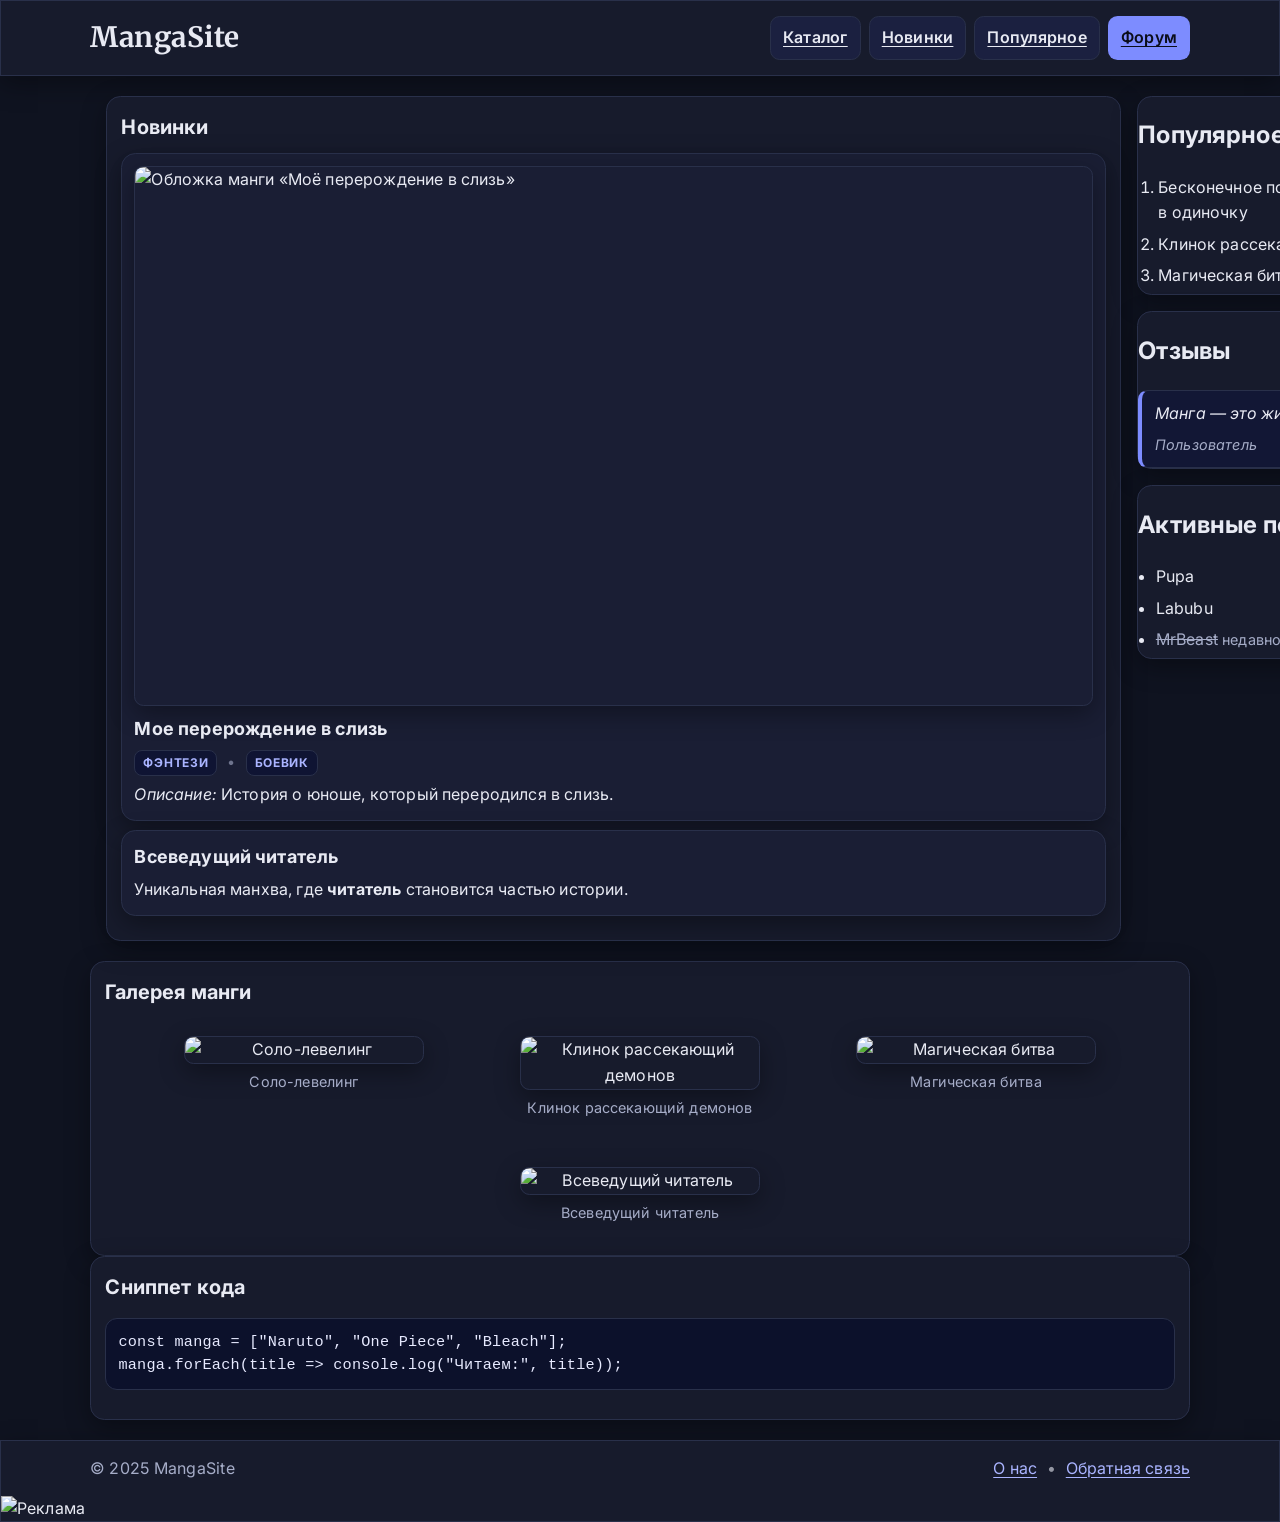
==== index.html @ 132fa5a0 "Add files via upload" ====
<!DOCTYPE html>
<html lang="ru">
<head>
  <meta charset="UTF-8">
  <meta name="viewport" content="width=device-width, initial-scale=1">
  <title>MangaSite — Чтение манги онлайн</title>
  <link rel="preconnect" href="https://fonts.googleapis.com">
  <link rel="preconnect" href="https://fonts.gstatic.com" crossorigin>
  <link href="https://fonts.googleapis.com/css2?family=Inter:wght@400;600;700&family=Merriweather:wght@700&display=swap" rel="stylesheet">
  <link rel="stylesheet" href="styles.css">
</head>
<body class="page">
  <header class="header">
    <div class="wrap header__row">
      <h1 class="logo">MangaSite</h1>
      <nav class="nav" aria-label="Главное меню">
        <ul class="nav__list">
          <li class="nav__item"><a class="nav__link" href="#">Каталог</a></li>
          <li class="nav__item"><a class="nav__link" href="#">Новинки</a></li>
          <li class="nav__item"><a class="nav__link" href="#">Популярное</a></li>
          <li class="nav__item"><a class="nav__link nav__link--active" href="forum.html">Форум</a></li>
        </ul>
      </nav>
    </div>
  </header>

  <main class="wrap grid">
    <section class="section">
      <h2 class="section__title">Новинки</h2>

      <article class="card card--with-media">
        <figure class="card__media">
          <img class="card__img" src="pics/slime.jpeg" alt="Обложка манги «Моё перерождение в слизь»" width="960" height="540" loading="lazy">
        </figure>
        <h3 class="card__title">Мое перерождение в слизь</h3>
        <p class="card__meta"><span class="chip">Фэнтези</span> <span class="dot">•</span> <span class="chip">Боевик</span></p>
        <p class="card__text"><em>Описание:</em> История о юноше, который переродился в слизь.</p>
      </article>

      <article class="card">
        <h3 class="card__title">Всеведущий читатель</h3>
        <p class="card__text">Уникальная манхва, где <strong>читатель</strong> становится частью истории.</p>
      </article>
    </section>

    <aside class="aside">
      <section class="box">
        <h2 class="box__title">Популярное</h2>
        <ol class="list list--ol">
          <li class="list__item">Бесконечное поднятие уровня в одиночку</li>
          <li class="list__item">Клинок рассекающий демонов</li>
          <li class="list__item">Магическая битва</li>
        </ol>
      </section>

      <section class="box">
        <h2 class="box__title">Отзывы</h2>
        <blockquote class="quote">
          <p class="quote__text">Манга — это жизнь.</p>
          <cite class="quote__cite">Пользователь</cite>
        </blockquote>
      </section>

      <section class="box">
        <h2 class="box__title">Активные пользователи</h2>
        <ul class="list">
          <li class="list__item">Pupa</li>
          <li class="list__item">Labubu</li>
          <li class="list__item"><s>MrBeast</s> <span class="muted">недавно был онлайн</span></li>
        </ul>
      </section>
    </aside>
  </main>

  <section class="wrap section">
    <h2 class="section__title">Галерея манги</h2>
    <div class="gallery">
      <figure class="gallery__item">
        <img src="pics/solo.jpg" alt="Соло-левелинг" class="gallery__img" loading="lazy">
        <figcaption class="gallery__caption">Соло-левелинг</figcaption>
      </figure>
      <figure class="gallery__item">
        <img src="pics/demonslayer.jpg" alt="Клинок рассекающий демонов" class="gallery__img" loading="lazy">
        <figcaption class="gallery__caption">Клинок рассекающий демонов</figcaption>
      </figure>
      <figure class="gallery__item">
        <img src="pics/jujutsu.jpg" alt="Магическая битва" class="gallery__img" loading="lazy">
        <figcaption class="gallery__caption">Магическая битва</figcaption>
      </figure>
      <figure class="gallery__item">
        <img src="pics/reader.jpg" alt="Всеведущий читатель" class="gallery__img" loading="lazy">
        <figcaption class="gallery__caption">Всеведущий читатель</figcaption>
      </figure>
    </div>
  </section>

  <section class="wrap section">
    <h2 class="section__title">Сниппет кода</h2>
    <pre class="code"><code>const manga = ["Naruto", "One Piece", "Bleach"];
manga.forEach(title =&gt; console.log("Читаем:", title));</code></pre>
  </section>

  <footer class="footer">
    <div class="wrap footer__row">
      <p class="footer__copy">© 2025 MangaSite</p>
      <p class="footer__links"><a class="link" href="#">О нас</a> <span class="dot">•</span> <a class="link" href="#">Обратная связь</a></p>
    </div>
    <div class="footer__banner">
      <img src="pics/ad-banner.jpg" alt="Реклама" class="footer__banner-img">
    </div>
  </footer>
</body>
</html>
---- styles.css ----
:root{
  --bg:#0f1320;
  --surface:#171b2c;
  --surface-2:#1a1e34;
  --text:#e8eaf3;
  --muted:#a6adc8;
  --accent:#7d8cff;
  --line:#29304a;
  --shadow:0 8px 24px rgba(0,0,0,.35);
}

*{box-sizing:border-box}
html{font-size:16px}
body.page{
  margin:0;background:var(--bg);color:var(--text);
  font-family:Inter,system-ui,Segoe UI,Roboto,Arial,sans-serif;
  line-height:1.6;letter-spacing:.01em
}
.wrap{width:min(1100px,92vw);margin-inline:auto;padding-inline:1rem}

.header,.footer,.section,.box,.card,.topic{
  background:var(--surface);
  border:1px solid var(--line);
  border-radius:.9rem;
  box-shadow:var(--shadow)
}
.header,.footer{border-radius:0}

.header__row,.footer__row{
  display:flex;justify-content:space-between;align-items:center;padding:.9rem 0
}
.footer{margin-top:1.25rem;border-top:1px solid var(--line)}
.footer__copy{margin:0;color:var(--muted);letter-spacing:.015em}
.footer__links{margin:0}
.link{color:#aab4ff;text-decoration:underline;text-underline-offset:.18em}

.logo{
  margin:0;font-family:Merriweather,Georgia,serif;
  font-size:1.75rem;font-weight:700;letter-spacing:.02em
}
.section{padding:.9rem}
.section__title{margin:0 0 .6rem;font-size:1.25rem;font-weight:700}

.nav__list{display:flex;gap:.5rem;list-style:none;margin:0;padding:0}
.nav__link{
  display:inline-block;padding:.5rem .75rem;background:#1b2040;
  border:1px solid var(--line);border-radius:.6rem;color:var(--text);
  text-decoration:underline;text-underline-offset:.18em;text-decoration-thickness:.08em;
  font-weight:600;letter-spacing:.015em
}
.nav__link:hover,.nav__link:focus{outline:none;transform:translateY(-1px)}
.nav__link--active{background:var(--accent);color:#0a0d1a;border-color:transparent}

.grid{display:grid;grid-template-columns:1fr 320px;gap:1rem;padding-block:1.25rem}
.aside{display:flex;flex-direction:column;gap:1rem}

.card{background:var(--surface-2);margin:.6rem 0;padding:.75rem}
.card__title,.topic__title{margin:0 0 .35rem;font-size:1.125rem;font-weight:700}
.card__meta,.topic__meta{margin:0 0 .4rem;color:var(--muted);font-size:.9rem;letter-spacing:.02em}
.card__text{margin:0}

.list{margin:0;padding-left:1.1rem}
.list--ol{padding-left:1.25rem}
.list__item{margin:.35rem 0}

.quote{
  margin:0;padding:.6rem .8rem;background:#121735;
  border:1px solid var(--line);border-left:.3rem solid var(--accent);border-radius:.6rem
}
.quote__text{margin:0 0 .35rem;font-style:italic}
.quote__cite{color:var(--muted);font-size:.9rem}

.topics{margin:0;padding-left:1.25rem;display:grid;gap:.75rem}
.topic{list-style:decimal;padding:.75rem;background:var(--surface-2)}

.chip,.tag{
  display:inline-block;padding:.15rem .5rem;border:1px solid var(--line);border-radius:.5rem;
  background:#0f1433;color:#aab4ff;font-size:.75rem;letter-spacing:.06em;text-transform:uppercase;font-weight:700
}
.tag{margin-right:.35rem;background:#0f1538}
.tag--q{background:#111a3f}
.tag--rec{background:#121c44}
.kbd{font-family:ui-monospace,Menlo,Consolas,monospace;background:#0e1233;border:1px solid var(--line);border-radius:.35rem;padding:.05rem .35rem;letter-spacing:.03em}
.dot{opacity:.6;margin-inline:.35rem}
.muted{color:var(--muted);font-size:.9rem}
.u{text-decoration:underline;text-underline-offset:.18em}
s,del{color:var(--muted)}
em{letter-spacing:.01em}
strong{font-weight:700}
h1,h2,h3{text-wrap:balance}
p,li{text-wrap:pretty}

.code{
  background:#0c112b;color:#e7eaff;border:1px solid var(--line);border-radius:.75rem;
  padding:.75rem;overflow:auto;font-family:ui-monospace,Menlo,Consolas,monospace;
  font-size:.95rem;line-height:1.5;letter-spacing:.015em;text-align:left
}

.card--with-media .card__media{margin:0 0 .6rem}
.card__img{
  display:block;width:100%;border-radius:.6rem;border:1px solid var(--line);box-shadow:var(--shadow)
}
.card__img--half-top{aspect-ratio:16/9;height:auto;object-fit:cover;object-position:50% 0%}
.card__caption{margin:.35rem 0 0;color:var(--muted);font-size:.85rem;text-align:center}

.gallery{
  display:flex;
  flex-wrap:wrap;
  gap:1rem;
  justify-content:center;
  margin-top:.75rem
}
.gallery__item{
  flex:1 1 200px;
  max-width:240px;
  text-align:center
}
.gallery__img{
  display:block;
  width:100%;
  height:auto;
  border-radius:.6rem;
  border:1px solid var(--line);
  box-shadow:var(--shadow)
}
.gallery__caption{
  margin-top:.4rem;
  font-size:.9rem;
  color:var(--muted)
}

/* Таблица */
.responsive-table {
  display: grid;
  grid-template-columns: repeat(4, 1fr);
  gap: 1rem;
  width: 100%;
  border-collapse: collapse;
  background: var(--surface);
  border-radius: .9rem;
  box-shadow: var(--shadow);
  overflow: hidden;
}

.responsive-table thead {
  background-color: var(--accent);
  color: var(--text);
  font-weight: bold;
}

.responsive-table th, .responsive-table td {
  padding: .75rem;
  text-align: left;
  border-bottom: 1px solid var(--line);
}

.responsive-table tbody tr:nth-child(even) {
  background-color: var(--surface-2);
}

.responsive-table tbody tr:nth-child(odd) {
  background-color: var(--surface);
}

@media (max-width: 600px) {
  .responsive-table {
    grid-template-columns: 1fr;
  }
  .responsive-table th, .responsive-table td {
    padding: .5rem;
  }
}

@media (min-width: 600px) and (max-width: 1920px) {
  .responsive-table {
    grid-template-columns: repeat(4, 1fr);
  }
}
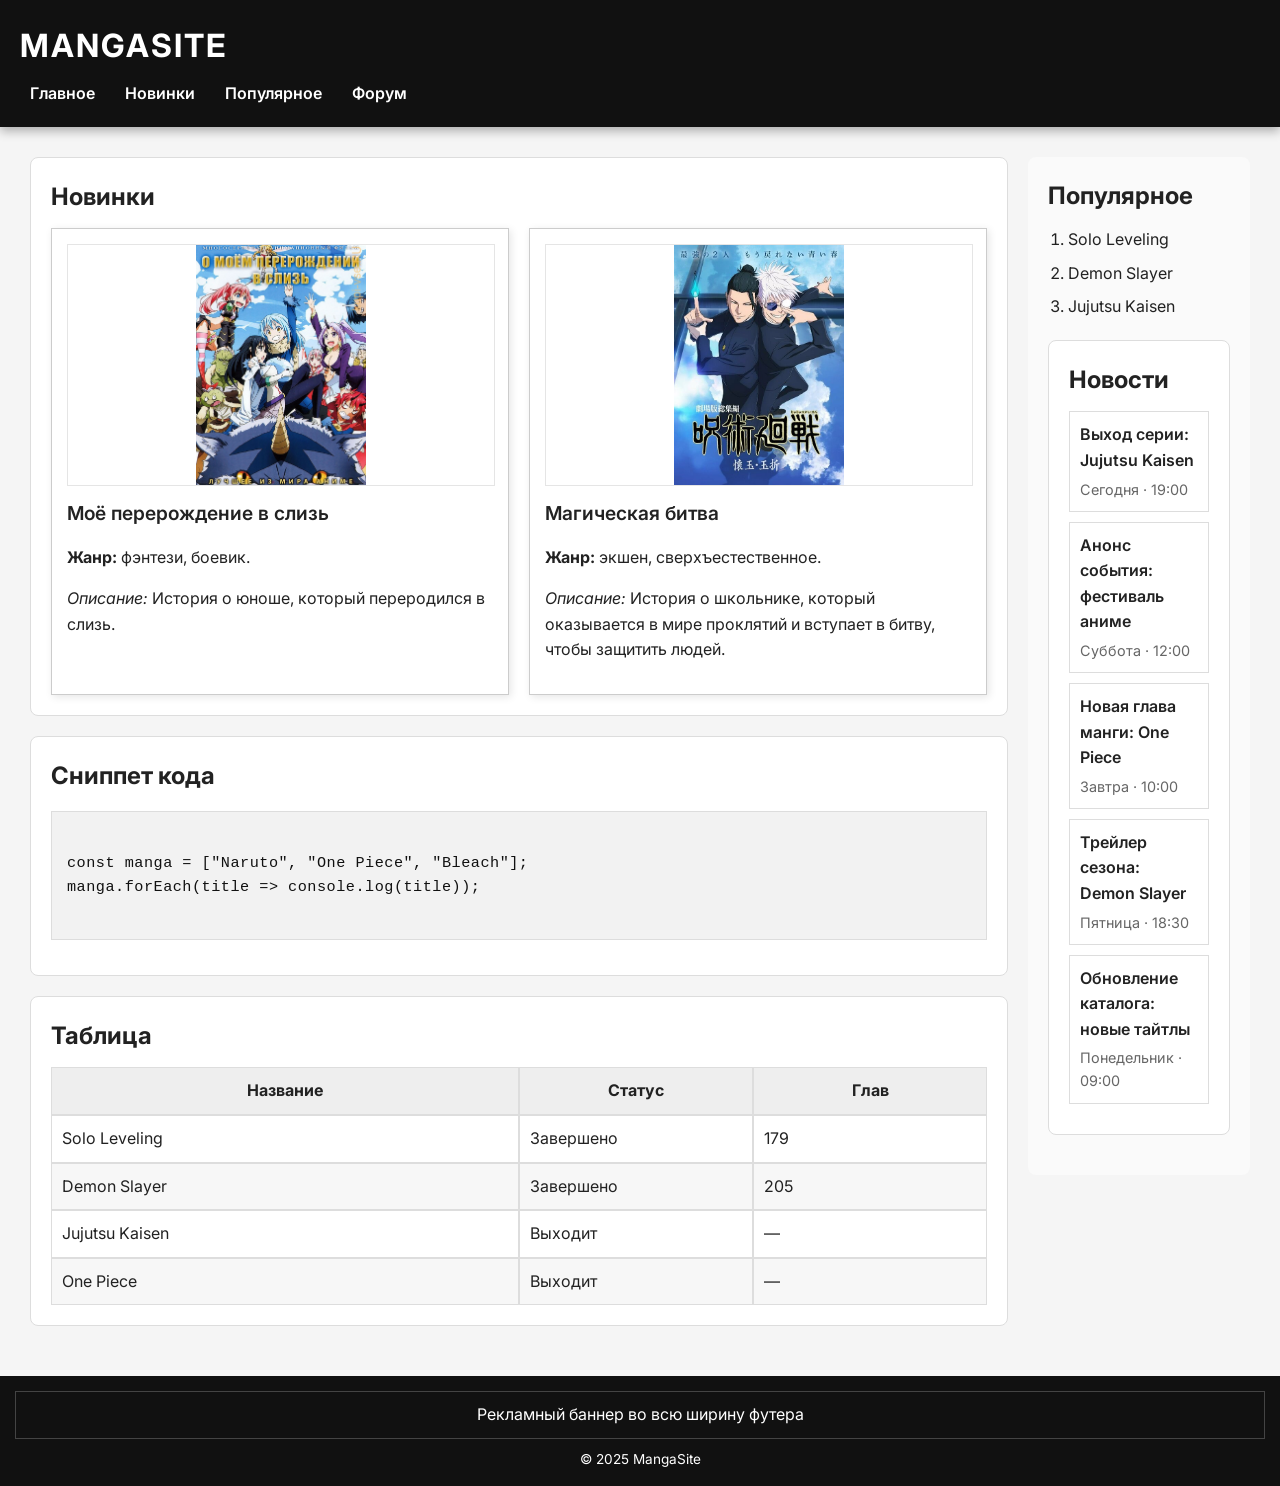
==== commit 6ebeecd8: "Add files via upload" ====
--- a/index.html
+++ b/index.html
@@ -4,110 +4,140 @@
   <meta charset="UTF-8">
   <meta name="viewport" content="width=device-width, initial-scale=1">
   <title>MangaSite — Чтение манги онлайн</title>
-  <link rel="preconnect" href="https://fonts.googleapis.com">
-  <link rel="preconnect" href="https://fonts.gstatic.com" crossorigin>
-  <link href="https://fonts.googleapis.com/css2?family=Inter:wght@400;600;700&family=Merriweather:wght@700&display=swap" rel="stylesheet">
   <link rel="stylesheet" href="styles.css">
 </head>
-<body class="page">
-  <header class="header">
-    <div class="wrap header__row">
-      <h1 class="logo">MangaSite</h1>
-      <nav class="nav" aria-label="Главное меню">
-        <ul class="nav__list">
-          <li class="nav__item"><a class="nav__link" href="#">Каталог</a></li>
-          <li class="nav__item"><a class="nav__link" href="#">Новинки</a></li>
-          <li class="nav__item"><a class="nav__link" href="#">Популярное</a></li>
-          <li class="nav__item"><a class="nav__link nav__link--active" href="forum.html">Форум</a></li>
-        </ul>
-      </nav>
-    </div>
-  </header>
+<body>
 
-  <main class="wrap grid">
+<header class="header">
+  <h1 class="header__title">MangaSite</h1>
+
+  <nav class="nav">
+    <ul class="nav__list">
+      <li class="nav__item"><a class="nav__link" href="index.html">Главное</a></li>
+      <li class="nav__item"><a class="nav__link" href="index.html">Новинки</a></li>
+      <li class="nav__item"><a class="nav__link" href="index.html">Популярное</a></li>
+      <li class="nav__item"><a class="nav__link" href="forum.html">Форум</a></li>
+    </ul>
+  </nav>
+</header>
+
+<main class="main">
+
+  <div class="main__content">
+
     <section class="section">
       <h2 class="section__title">Новинки</h2>
 
-      <article class="card card--with-media">
-        <figure class="card__media">
-          <img class="card__img" src="pics/slime.jpeg" alt="Обложка манги «Моё перерождение в слизь»" width="960" height="540" loading="lazy">
-        </figure>
-        <h3 class="card__title">Мое перерождение в слизь</h3>
-        <p class="card__meta"><span class="chip">Фэнтези</span> <span class="dot">•</span> <span class="chip">Боевик</span></p>
-        <p class="card__text"><em>Описание:</em> История о юноше, который переродился в слизь.</p>
-      </article>
+      <div class="cards">
+        <article class="card">
+          <div class="card__media">
+            <img src="slime.jpeg" alt="Обложка Моё перерождение в слизь" class="card__image">
+          </div>
+          <h3 class="card__title">Моё перерождение в слизь</h3>
+          <p><strong>Жанр:</strong> фэнтези, боевик.</p>
+          <p><em>Описание:</em> История о юноше, который переродился в слизь.</p>
+        </article>
 
-      <article class="card">
-        <h3 class="card__title">Всеведущий читатель</h3>
-        <p class="card__text">Уникальная манхва, где <strong>читатель</strong> становится частью истории.</p>
-      </article>
+        <article class="card">
+          <div class="card__media">
+            <img src="jjk.jpg" alt="Обложка Магическая битва" class="card__image">
+          </div>
+          <h3 class="card__title">Магическая битва</h3>
+          <p><strong>Жанр:</strong> экшен, сверхъестественное.</p>
+          <p><em>Описание:</em> История о школьнике, который оказывается в мире проклятий и вступает в битву, чтобы защитить людей.</p>
+        </article>
+      </div>
     </section>
 
-    <aside class="aside">
-      <section class="box">
-        <h2 class="box__title">Популярное</h2>
-        <ol class="list list--ol">
-          <li class="list__item">Бесконечное поднятие уровня в одиночку</li>
-          <li class="list__item">Клинок рассекающий демонов</li>
-          <li class="list__item">Магическая битва</li>
-        </ol>
-      </section>
+    <section class="section">
+      <h2 class="section__title">Сниппет кода</h2>
+      <pre class="code"><code>
+const manga = ["Naruto", "One Piece", "Bleach"];
+manga.forEach(title => console.log(title));
+      </code></pre>
+    </section>
 
-      <section class="box">
-        <h2 class="box__title">Отзывы</h2>
-        <blockquote class="quote">
-          <p class="quote__text">Манга — это жизнь.</p>
-          <cite class="quote__cite">Пользователь</cite>
-        </blockquote>
-      </section>
+    <section class="section">
+      <h2 class="section__title">Таблица</h2>
 
-      <section class="box">
-        <h2 class="box__title">Активные пользователи</h2>
-        <ul class="list">
-          <li class="list__item">Pupa</li>
-          <li class="list__item">Labubu</li>
-          <li class="list__item"><s>MrBeast</s> <span class="muted">недавно был онлайн</span></li>
-        </ul>
-      </section>
-    </aside>
-  </main>
+      <table class="table">
+        <thead>
+          <tr>
+            <th scope="col">Название</th>
+            <th scope="col">Статус</th>
+            <th scope="col">Глав</th>
+          </tr>
+        </thead>
+        <tbody>
+          <tr>
+            <td>Solo Leveling</td>
+            <td>Завершено</td>
+            <td>179</td>
+          </tr>
+          <tr>
+            <td>Demon Slayer</td>
+            <td>Завершено</td>
+            <td>205</td>
+          </tr>
+          <tr>
+            <td>Jujutsu Kaisen</td>
+            <td>Выходит</td>
+            <td>—</td>
+          </tr>
+          <tr>
+            <td>One Piece</td>
+            <td>Выходит</td>
+            <td>—</td>
+          </tr>
+        </tbody>
+      </table>
+    </section>
 
-  <section class="wrap section">
-    <h2 class="section__title">Галерея манги</h2>
-    <div class="gallery">
-      <figure class="gallery__item">
-        <img src="pics/solo.jpg" alt="Соло-левелинг" class="gallery__img" loading="lazy">
-        <figcaption class="gallery__caption">Соло-левелинг</figcaption>
-      </figure>
-      <figure class="gallery__item">
-        <img src="pics/demonslayer.jpg" alt="Клинок рассекающий демонов" class="gallery__img" loading="lazy">
-        <figcaption class="gallery__caption">Клинок рассекающий демонов</figcaption>
-      </figure>
-      <figure class="gallery__item">
-        <img src="pics/jujutsu.jpg" alt="Магическая битва" class="gallery__img" loading="lazy">
-        <figcaption class="gallery__caption">Магическая битва</figcaption>
-      </figure>
-      <figure class="gallery__item">
-        <img src="pics/reader.jpg" alt="Всеведущий читатель" class="gallery__img" loading="lazy">
-        <figcaption class="gallery__caption">Всеведущий читатель</figcaption>
-      </figure>
-    </div>
-  </section>
+  </div>
 
-  <section class="wrap section">
-    <h2 class="section__title">Сниппет кода</h2>
-    <pre class="code"><code>const manga = ["Naruto", "One Piece", "Bleach"];
-manga.forEach(title =&gt; console.log("Читаем:", title));</code></pre>
-  </section>
+  <aside class="aside">
+    <h2 class="section__title">Популярное</h2>
 
-  <footer class="footer">
-    <div class="wrap footer__row">
-      <p class="footer__copy">© 2025 MangaSite</p>
-      <p class="footer__links"><a class="link" href="#">О нас</a> <span class="dot">•</span> <a class="link" href="#">Обратная связь</a></p>
-    </div>
-    <div class="footer__banner">
-      <img src="pics/ad-banner.jpg" alt="Реклама" class="footer__banner-img">
-    </div>
-  </footer>
+    <ol class="list">
+      <li>Solo Leveling</li>
+      <li>Demon Slayer</li>
+      <li>Jujutsu Kaisen</li>
+    </ol>
+
+    <section class="section section--news">
+      <h2 class="section__title">Новости</h2>
+
+      <ul class="news">
+        <li class="news__item">
+          <p class="news__title">Выход серии: Jujutsu Kaisen</p>
+          <p class="news__meta">Сегодня · 19:00</p>
+        </li>
+        <li class="news__item">
+          <p class="news__title">Анонс события: фестиваль аниме</p>
+          <p class="news__meta">Суббота · 12:00</p>
+        </li>
+        <li class="news__item">
+          <p class="news__title">Новая глава манги: One Piece</p>
+          <p class="news__meta">Завтра · 10:00</p>
+        </li>
+        <li class="news__item">
+          <p class="news__title">Трейлер сезона: Demon Slayer</p>
+          <p class="news__meta">Пятница · 18:30</p>
+        </li>
+        <li class="news__item">
+          <p class="news__title">Обновление каталога: новые тайтлы</p>
+          <p class="news__meta">Понедельник · 09:00</p>
+        </li>
+      </ul>
+    </section>
+  </aside>
+
+</main>
+
+<footer class="footer">
+  <div class="footer__banner">Рекламный баннер во всю ширину футера</div>
+  <p class="footer__text">© 2025 MangaSite</p>
+</footer>
+
 </body>
 </html>
--- a/styles.css
+++ b/styles.css
@@ -1,178 +1,268 @@
-:root{
-  --bg:#0f1320;
-  --surface:#171b2c;
-  --surface-2:#1a1e34;
-  --text:#e8eaf3;
-  --muted:#a6adc8;
-  --accent:#7d8cff;
-  --line:#29304a;
-  --shadow:0 8px 24px rgba(0,0,0,.35);
-}
-
-*{box-sizing:border-box}
-html{font-size:16px}
-body.page{
-  margin:0;background:var(--bg);color:var(--text);
-  font-family:Inter,system-ui,Segoe UI,Roboto,Arial,sans-serif;
-  line-height:1.6;letter-spacing:.01em
-}
-.wrap{width:min(1100px,92vw);margin-inline:auto;padding-inline:1rem}
-
-.header,.footer,.section,.box,.card,.topic{
-  background:var(--surface);
-  border:1px solid var(--line);
-  border-radius:.9rem;
-  box-shadow:var(--shadow)
-}
-.header,.footer{border-radius:0}
-
-.header__row,.footer__row{
-  display:flex;justify-content:space-between;align-items:center;padding:.9rem 0
-}
-.footer{margin-top:1.25rem;border-top:1px solid var(--line)}
-.footer__copy{margin:0;color:var(--muted);letter-spacing:.015em}
-.footer__links{margin:0}
-.link{color:#aab4ff;text-decoration:underline;text-underline-offset:.18em}
-
-.logo{
-  margin:0;font-family:Merriweather,Georgia,serif;
-  font-size:1.75rem;font-weight:700;letter-spacing:.02em
-}
-.section{padding:.9rem}
-.section__title{margin:0 0 .6rem;font-size:1.25rem;font-weight:700}
-
-.nav__list{display:flex;gap:.5rem;list-style:none;margin:0;padding:0}
-.nav__link{
-  display:inline-block;padding:.5rem .75rem;background:#1b2040;
-  border:1px solid var(--line);border-radius:.6rem;color:var(--text);
-  text-decoration:underline;text-underline-offset:.18em;text-decoration-thickness:.08em;
-  font-weight:600;letter-spacing:.015em
-}
-.nav__link:hover,.nav__link:focus{outline:none;transform:translateY(-1px)}
-.nav__link--active{background:var(--accent);color:#0a0d1a;border-color:transparent}
-
-.grid{display:grid;grid-template-columns:1fr 320px;gap:1rem;padding-block:1.25rem}
-.aside{display:flex;flex-direction:column;gap:1rem}
-
-.card{background:var(--surface-2);margin:.6rem 0;padding:.75rem}
-.card__title,.topic__title{margin:0 0 .35rem;font-size:1.125rem;font-weight:700}
-.card__meta,.topic__meta{margin:0 0 .4rem;color:var(--muted);font-size:.9rem;letter-spacing:.02em}
-.card__text{margin:0}
-
-.list{margin:0;padding-left:1.1rem}
-.list--ol{padding-left:1.25rem}
-.list__item{margin:.35rem 0}
-
-.quote{
-  margin:0;padding:.6rem .8rem;background:#121735;
-  border:1px solid var(--line);border-left:.3rem solid var(--accent);border-radius:.6rem
-}
-.quote__text{margin:0 0 .35rem;font-style:italic}
-.quote__cite{color:var(--muted);font-size:.9rem}
-
-.topics{margin:0;padding-left:1.25rem;display:grid;gap:.75rem}
-.topic{list-style:decimal;padding:.75rem;background:var(--surface-2)}
-
-.chip,.tag{
-  display:inline-block;padding:.15rem .5rem;border:1px solid var(--line);border-radius:.5rem;
-  background:#0f1433;color:#aab4ff;font-size:.75rem;letter-spacing:.06em;text-transform:uppercase;font-weight:700
-}
-.tag{margin-right:.35rem;background:#0f1538}
-.tag--q{background:#111a3f}
-.tag--rec{background:#121c44}
-.kbd{font-family:ui-monospace,Menlo,Consolas,monospace;background:#0e1233;border:1px solid var(--line);border-radius:.35rem;padding:.05rem .35rem;letter-spacing:.03em}
-.dot{opacity:.6;margin-inline:.35rem}
-.muted{color:var(--muted);font-size:.9rem}
-.u{text-decoration:underline;text-underline-offset:.18em}
-s,del{color:var(--muted)}
-em{letter-spacing:.01em}
-strong{font-weight:700}
-h1,h2,h3{text-wrap:balance}
-p,li{text-wrap:pretty}
-
-.code{
-  background:#0c112b;color:#e7eaff;border:1px solid var(--line);border-radius:.75rem;
-  padding:.75rem;overflow:auto;font-family:ui-monospace,Menlo,Consolas,monospace;
-  font-size:.95rem;line-height:1.5;letter-spacing:.015em;text-align:left
-}
-
-.card--with-media .card__media{margin:0 0 .6rem}
-.card__img{
-  display:block;width:100%;border-radius:.6rem;border:1px solid var(--line);box-shadow:var(--shadow)
-}
-.card__img--half-top{aspect-ratio:16/9;height:auto;object-fit:cover;object-position:50% 0%}
-.card__caption{margin:.35rem 0 0;color:var(--muted);font-size:.85rem;text-align:center}
-
-.gallery{
-  display:flex;
-  flex-wrap:wrap;
-  gap:1rem;
-  justify-content:center;
-  margin-top:.75rem
-}
-.gallery__item{
-  flex:1 1 200px;
-  max-width:240px;
-  text-align:center
-}
-.gallery__img{
-  display:block;
-  width:100%;
-  height:auto;
-  border-radius:.6rem;
-  border:1px solid var(--line);
-  box-shadow:var(--shadow)
-}
-.gallery__caption{
-  margin-top:.4rem;
-  font-size:.9rem;
-  color:var(--muted)
-}
-
-/* Таблица */
-.responsive-table {
-  display: grid;
-  grid-template-columns: repeat(4, 1fr);
-  gap: 1rem;
+@import url('https://fonts.googleapis.com/css2?family=Inter:wght@300;400;600;700&display=swap');
+
+body {
+  font-family: 'Inter', sans-serif;
+  margin: 0;
+  background-color: #f5f5f5;
+  color: #222;
+  line-height: 1.6;
+}
+
+.header {
+  background-color: #111;
+  color: white;
+  padding: 20px;
+  box-shadow: 0 4px 10px rgba(0,0,0,0.3);
+  position: sticky;
+  top: 0;
+  z-index: 10;
+}
+
+.header__title {
+  text-transform: uppercase;
+  letter-spacing: 2px;
+  font-weight: 700;
+  margin: 0 0 10px;
+}
+
+.nav__list {
+  list-style: none;
+  padding: 0;
+  margin: 0;
+  display: flex;
+  gap: 10px;
+  flex-wrap: wrap;
+}
+
+.nav__item {
+  margin: 0;
+}
+
+.nav__link {
+  color: white;
+  font-weight: 600;
+  padding: 6px 10px;
+  border: none;
+  text-decoration: none;
+}
+
+.nav__link:hover {
+  text-decoration: underline;
+}
+
+.main {
+  padding: 30px;
+  display: flex;
+  gap: 20px;
+  align-items: flex-start;
+}
+
+.main__content {
+  flex: 1 1 auto;
+  min-width: 0;
+}
+
+.section {
+  background: white;
+  padding: 20px;
+  border: 1px solid #ddd;
+  border-radius: 8px;
+  margin-bottom: 20px;
+}
+
+.section__title {
+  margin: 0 0 12px;
+  font-weight: 700;
+}
+
+.cards {
+  display: flex;
+  gap: 20px;
+  flex-wrap: wrap;
+}
+
+.card {
+  flex: 1 1 280px;
+  margin: 0;
+  padding: 15px;
+  border: 1px solid #ccc;
+  box-shadow: 2px 2px 8px rgba(0,0,0,0.1);
+}
+
+.card__media {
+  width: 100%;
+  aspect-ratio: 16 / 9;
+  background: #fff;
+  border: 1px solid #e5e5e5;
+}
+
+.card__image {
+  width: 100%;
+  height: 100%;
+  display: block;
+  object-fit: contain;
+  object-position: center;
+}
+
+.card__title {
+  font-size: 1.2rem;
+  font-weight: 600;
+  margin: 12px 0 10px;
+}
+
+.aside {
+  width: 320px;
+  background-color: #fafafa;
+  padding: 20px;
+  border-left: none;
+  border-radius: 8px;
+}
+
+.list {
+  margin: 0 0 16px;
+  padding-left: 20px;
+}
+
+.list li {
+  margin-bottom: 8px;
+}
+
+.section--news {
+  margin-top: 20px;
+}
+
+.news {
+  list-style: none;
+  padding: 0;
+  margin: 0;
+}
+
+.news__item {
+  border: 1px solid #ddd;
+  padding: 10px;
+  margin: 0 0 10px;
+}
+
+.news__title {
+  margin: 0 0 4px;
+  font-weight: 600;
+}
+
+.news__meta {
+  margin: 0;
+  font-size: 0.9rem;
+  color: #666;
+}
+
+.code {
+  background: #f2f2f2;
+  color: #111;
+  padding: 15px;
+  font-size: 0.95rem;
+  letter-spacing: 0.5px;
+  border: 1px solid #ddd;
+  overflow: auto;
+}
+
+.table {
   width: 100%;
   border-collapse: collapse;
-  background: var(--surface);
-  border-radius: .9rem;
-  box-shadow: var(--shadow);
-  overflow: hidden;
-}
-
-.responsive-table thead {
-  background-color: var(--accent);
-  color: var(--text);
-  font-weight: bold;
-}
-
-.responsive-table th, .responsive-table td {
-  padding: .75rem;
-  text-align: left;
-  border-bottom: 1px solid var(--line);
-}
-
-.responsive-table tbody tr:nth-child(even) {
-  background-color: var(--surface-2);
-}
-
-.responsive-table tbody tr:nth-child(odd) {
-  background-color: var(--surface);
+  display: grid;
+  grid-template-columns: minmax(160px, 2fr) minmax(120px, 1fr) minmax(80px, 1fr);
+}
+
+.table thead,
+.table tbody,
+.table tr {
+  display: contents;
+}
+
+.table th,
+.table td {
+  border: 1px solid #ddd;
+  padding: 10px;
+}
+
+.table th {
+  font-weight: 700;
+  background: #eee;
+}
+
+.table tbody tr:nth-child(odd) td {
+  background: #fff;
+}
+
+.table tbody tr:nth-child(even) td {
+  background: #f7f7f7;
+}
+
+.footer {
+  background: #111;
+  color: white;
+  text-align: center;
+  padding: 15px;
+}
+
+.footer__banner {
+  padding: 10px;
+  border: 1px solid #444;
+  margin: 0 0 10px;
+}
+
+.footer__text {
+  font-size: 0.85rem;
+  margin: 0;
 }
 
 @media (max-width: 600px) {
-  .responsive-table {
-    grid-template-columns: 1fr;
-  }
-  .responsive-table th, .responsive-table td {
-    padding: .5rem;
-  }
-}
-
-@media (min-width: 600px) and (max-width: 1920px) {
-  .responsive-table {
-    grid-template-columns: repeat(4, 1fr);
-  }
-}
+  .main {
+    flex-direction: column;
+    padding: 15px;
+  }
+
+  .aside {
+    display: none;
+  }
+
+  .nav__list {
+    flex-direction: column;
+    gap: 6px;
+  }
+
+  .footer__banner {
+    display: none;
+  }
+
+  .table {
+    grid-template-columns: minmax(120px, 2fr) minmax(90px, 1fr) minmax(60px, 1fr);
+  }
+
+  .card__media {
+    aspect-ratio: 4 / 3;
+  }
+}
+
+@media (min-width: 1600px) {
+  .main {
+    max-width: 1400px;
+    margin: 0 auto;
+  }
+}
+
+@media (min-width: 2400px) {
+  .main {
+    max-width: 1700px;
+    margin: 0 auto;
+  }
+}
+
+@media (min-width: 3200px) {
+  .main {
+    max-width: 2200px;
+    margin: 0 auto;
+  }
+
+  .aside {
+    width: 380px;
+  }
+}
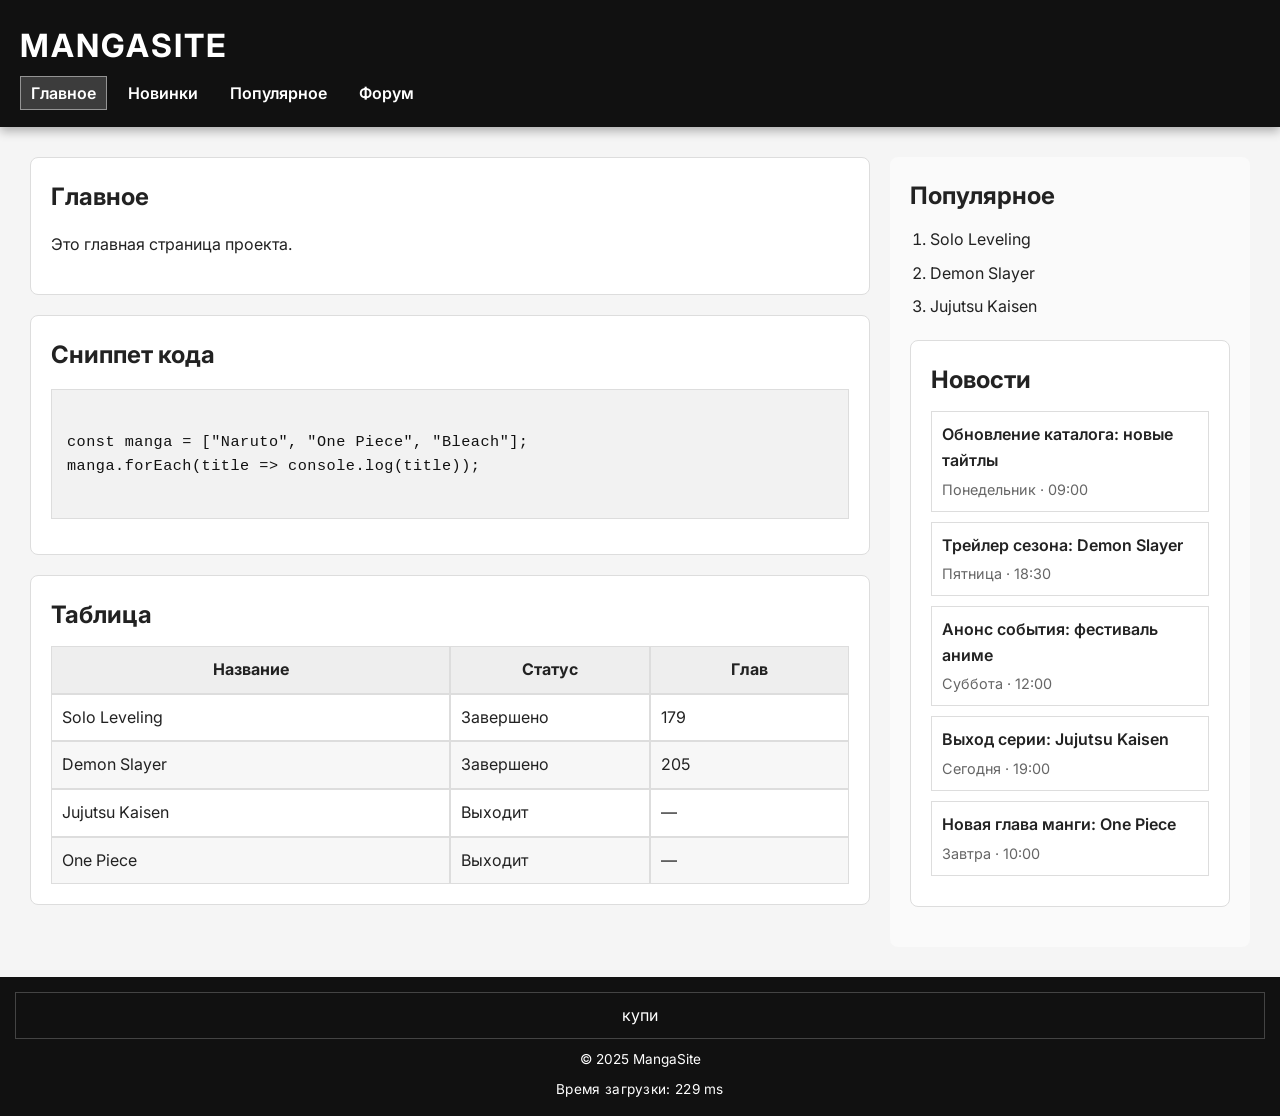
==== commit 4dcf5294: "Add files via upload" ====
--- a/index.html
+++ b/index.html
@@ -1,143 +1,125 @@
-<!DOCTYPE html>
-<html lang="ru">
-<head>
-  <meta charset="UTF-8">
-  <meta name="viewport" content="width=device-width, initial-scale=1">
-  <title>MangaSite — Чтение манги онлайн</title>
-  <link rel="stylesheet" href="styles.css">
-</head>
-<body>
-
-<header class="header">
-  <h1 class="header__title">MangaSite</h1>
-
-  <nav class="nav">
-    <ul class="nav__list">
-      <li class="nav__item"><a class="nav__link" href="index.html">Главное</a></li>
-      <li class="nav__item"><a class="nav__link" href="index.html">Новинки</a></li>
-      <li class="nav__item"><a class="nav__link" href="index.html">Популярное</a></li>
-      <li class="nav__item"><a class="nav__link" href="forum.html">Форум</a></li>
-    </ul>
-  </nav>
-</header>
-
-<main class="main">
-
-  <div class="main__content">
-
-    <section class="section">
-      <h2 class="section__title">Новинки</h2>
-
-      <div class="cards">
-        <article class="card">
-          <div class="card__media">
-            <img src="slime.jpeg" alt="Обложка Моё перерождение в слизь" class="card__image">
-          </div>
-          <h3 class="card__title">Моё перерождение в слизь</h3>
-          <p><strong>Жанр:</strong> фэнтези, боевик.</p>
-          <p><em>Описание:</em> История о юноше, который переродился в слизь.</p>
-        </article>
-
-        <article class="card">
-          <div class="card__media">
-            <img src="jjk.jpg" alt="Обложка Магическая битва" class="card__image">
-          </div>
-          <h3 class="card__title">Магическая битва</h3>
-          <p><strong>Жанр:</strong> экшен, сверхъестественное.</p>
-          <p><em>Описание:</em> История о школьнике, который оказывается в мире проклятий и вступает в битву, чтобы защитить людей.</p>
-        </article>
-      </div>
-    </section>
-
-    <section class="section">
-      <h2 class="section__title">Сниппет кода</h2>
-      <pre class="code"><code>
-const manga = ["Naruto", "One Piece", "Bleach"];
-manga.forEach(title => console.log(title));
-      </code></pre>
-    </section>
-
-    <section class="section">
-      <h2 class="section__title">Таблица</h2>
-
-      <table class="table">
-        <thead>
-          <tr>
-            <th scope="col">Название</th>
-            <th scope="col">Статус</th>
-            <th scope="col">Глав</th>
-          </tr>
-        </thead>
-        <tbody>
-          <tr>
-            <td>Solo Leveling</td>
-            <td>Завершено</td>
-            <td>179</td>
-          </tr>
-          <tr>
-            <td>Demon Slayer</td>
-            <td>Завершено</td>
-            <td>205</td>
-          </tr>
-          <tr>
-            <td>Jujutsu Kaisen</td>
-            <td>Выходит</td>
-            <td>—</td>
-          </tr>
-          <tr>
-            <td>One Piece</td>
-            <td>Выходит</td>
-            <td>—</td>
-          </tr>
-        </tbody>
-      </table>
-    </section>
-
-  </div>
-
-  <aside class="aside">
-    <h2 class="section__title">Популярное</h2>
-
-    <ol class="list">
-      <li>Solo Leveling</li>
-      <li>Demon Slayer</li>
-      <li>Jujutsu Kaisen</li>
-    </ol>
-
-    <section class="section section--news">
-      <h2 class="section__title">Новости</h2>
-
-      <ul class="news">
-        <li class="news__item">
-          <p class="news__title">Выход серии: Jujutsu Kaisen</p>
-          <p class="news__meta">Сегодня · 19:00</p>
-        </li>
-        <li class="news__item">
-          <p class="news__title">Анонс события: фестиваль аниме</p>
-          <p class="news__meta">Суббота · 12:00</p>
-        </li>
-        <li class="news__item">
-          <p class="news__title">Новая глава манги: One Piece</p>
-          <p class="news__meta">Завтра · 10:00</p>
-        </li>
-        <li class="news__item">
-          <p class="news__title">Трейлер сезона: Demon Slayer</p>
-          <p class="news__meta">Пятница · 18:30</p>
-        </li>
-        <li class="news__item">
-          <p class="news__title">Обновление каталога: новые тайтлы</p>
-          <p class="news__meta">Понедельник · 09:00</p>
-        </li>
-      </ul>
-    </section>
-  </aside>
-
-</main>
-
-<footer class="footer">
-  <div class="footer__banner">Рекламный баннер во всю ширину футера</div>
-  <p class="footer__text">© 2025 MangaSite</p>
-</footer>
-
-</body>
-</html>
+<!DOCTYPE html>
+<html lang="ru">
+<head>
+  <meta charset="UTF-8">
+  <meta name="viewport" content="width=device-width, initial-scale=1">
+  <title>MangaSite — Главное</title>
+  <link rel="stylesheet" href="styles.css">
+  <script src="app.js"></script>
+</head>
+<body>
+
+<header class="header">
+  <h1 class="header__title">MangaSite</h1>
+  <nav class="nav">
+    <ul class="nav__list">
+      <li class="nav__item"><a class="nav__link" href="index.html">Главное</a></li>
+      <li class="nav__item"><a class="nav__link" href="new.html">Новинки</a></li>
+      <li class="nav__item"><a class="nav__link" href="popular.html">Популярное</a></li>
+      <li class="nav__item"><a class="nav__link" href="forum.html">Форум</a></li>
+    </ul>
+  </nav>
+</header>
+
+<main class="main">
+
+  <div class="main__content">
+
+    <section class="section">
+      <h2 class="section__title">Главное</h2>
+      <p>Это главная страница проекта.</p>
+    </section>
+
+    <section class="section">
+      <h2 class="section__title">Сниппет кода</h2>
+      <pre class="code"><code>
+const manga = ["Naruto", "One Piece", "Bleach"];
+manga.forEach(title => console.log(title));
+      </code></pre>
+    </section>
+
+    <section class="section">
+      <h2 class="section__title">Таблица</h2>
+
+      <table class="table">
+        <thead>
+        <tr>
+          <th scope="col">Название</th>
+          <th scope="col">Статус</th>
+          <th scope="col">Глав</th>
+        </tr>
+        </thead>
+        <tbody>
+        <tr>
+          <td>Solo Leveling</td>
+          <td>Завершено</td>
+          <td>179</td>
+        </tr>
+        <tr>
+          <td>Demon Slayer</td>
+          <td>Завершено</td>
+          <td>205</td>
+        </tr>
+        <tr>
+          <td>Jujutsu Kaisen</td>
+          <td>Выходит</td>
+          <td>—</td>
+        </tr>
+        <tr>
+          <td>One Piece</td>
+          <td>Выходит</td>
+          <td>—</td>
+        </tr>
+        </tbody>
+      </table>
+    </section>
+
+  </div>
+
+  <aside class="aside">
+    <h2 class="section__title">Популярное</h2>
+
+    <ol class="list">
+      <li>Solo Leveling</li>
+      <li>Demon Slayer</li>
+      <li>Jujutsu Kaisen</li>
+    </ol>
+
+    <section class="section section--news">
+      <h2 class="section__title">Новости</h2>
+
+      <ul class="news">
+        <li class="news__item">
+          <p class="news__title">Обновление каталога: новые тайтлы</p>
+          <p class="news__meta">Понедельник · 09:00</p>
+        </li>
+        <li class="news__item">
+          <p class="news__title">Трейлер сезона: Demon Slayer</p>
+          <p class="news__meta">Пятница · 18:30</p>
+        </li>
+        <li class="news__item">
+          <p class="news__title">Анонс события: фестиваль аниме</p>
+          <p class="news__meta">Суббота · 12:00</p>
+        </li>
+        <li class="news__item">
+          <p class="news__title">Выход серии: Jujutsu Kaisen</p>
+          <p class="news__meta">Сегодня · 19:00</p>
+        </li>
+        <li class="news__item">
+          <p class="news__title">Новая глава манги: One Piece</p>
+          <p class="news__meta">Завтра · 10:00</p>
+        </li>
+      </ul>
+    </section>
+  </aside>
+
+</main>
+
+<footer class="footer">
+  <div class="footer__banner">купи</div>
+  <p class="footer__text">© 2025 MangaSite</p>
+  <p class="footer__load" data-load-time>Время загрузки: ...</p>
+</footer>
+
+</body>
+</html>
--- a/styles.css
+++ b/styles.css
@@ -1,268 +1,282 @@
 @import url('https://fonts.googleapis.com/css2?family=Inter:wght@300;400;600;700&display=swap');
 
 body {
-  font-family: 'Inter', sans-serif;
-  margin: 0;
-  background-color: #f5f5f5;
-  color: #222;
-  line-height: 1.6;
+    font-family: 'Inter', sans-serif;
+    margin: 0;
+    background-color: #f5f5f5;
+    color: #222;
+    line-height: 1.6;
 }
 
 .header {
-  background-color: #111;
-  color: white;
-  padding: 20px;
-  box-shadow: 0 4px 10px rgba(0,0,0,0.3);
-  position: sticky;
-  top: 0;
-  z-index: 10;
+    background-color: #111;
+    color: white;
+    padding: 20px;
+    box-shadow: 0 4px 10px rgba(0,0,0,0.3);
+    position: sticky;
+    top: 0;
+    z-index: 10;
 }
 
 .header__title {
-  text-transform: uppercase;
-  letter-spacing: 2px;
-  font-weight: 700;
-  margin: 0 0 10px;
+    text-transform: uppercase;
+    letter-spacing: 2px;
+    font-weight: 700;
+    margin: 0 0 10px;
 }
 
 .nav__list {
-  list-style: none;
-  padding: 0;
-  margin: 0;
-  display: flex;
-  gap: 10px;
-  flex-wrap: wrap;
+    list-style: none;
+    padding: 0;
+    margin: 0;
+    display: flex;
+    gap: 10px;
+    flex-wrap: wrap;
 }
 
 .nav__item {
-  margin: 0;
+    margin: 0;
 }
 
 .nav__link {
-  color: white;
-  font-weight: 600;
-  padding: 6px 10px;
-  border: none;
-  text-decoration: none;
+    color: white;
+    font-weight: 600;
+    padding: 6px 10px;
+    border: 1px solid transparent;
+    text-decoration: none;
 }
 
 .nav__link:hover {
-  text-decoration: underline;
+    text-decoration: underline;
+    background-color: rgba(255,255,255,0.08);
+    border-color: rgba(255,255,255,0.25);
+}
+
+.nav__link--active {
+    background-color: rgba(255,255,255,0.18);
+    border-color: rgba(255,255,255,0.45);
+    text-decoration: none;
 }
 
 .main {
-  padding: 30px;
-  display: flex;
-  gap: 20px;
-  align-items: flex-start;
+    padding: 30px;
+    display: flex;
+    gap: 20px;
+    align-items: flex-start;
 }
 
 .main__content {
-  flex: 1 1 auto;
-  min-width: 0;
+    flex: 1 1 auto;
+    min-width: 0;
 }
 
 .section {
-  background: white;
-  padding: 20px;
-  border: 1px solid #ddd;
-  border-radius: 8px;
-  margin-bottom: 20px;
+    background: white;
+    padding: 20px;
+    border: 1px solid #ddd;
+    border-radius: 8px;
+    margin-bottom: 20px;
 }
 
 .section__title {
-  margin: 0 0 12px;
-  font-weight: 700;
+    margin: 0 0 12px;
+    font-weight: 700;
 }
 
 .cards {
-  display: flex;
-  gap: 20px;
-  flex-wrap: wrap;
+    display: flex;
+    gap: 20px;
+    flex-wrap: wrap;
 }
 
 .card {
-  flex: 1 1 280px;
-  margin: 0;
-  padding: 15px;
-  border: 1px solid #ccc;
-  box-shadow: 2px 2px 8px rgba(0,0,0,0.1);
+    flex: 1 1 280px;
+    margin: 0;
+    padding: 15px;
+    border: 1px solid #ccc;
+    box-shadow: 2px 2px 8px rgba(0,0,0,0.1);
 }
 
 .card__media {
-  width: 100%;
-  aspect-ratio: 16 / 9;
-  background: #fff;
-  border: 1px solid #e5e5e5;
+    width: 100%;
+    aspect-ratio: 16 / 9;
+    background: #fff;
+    border: 1px solid #e5e5e5;
 }
 
 .card__image {
-  width: 100%;
-  height: 100%;
-  display: block;
-  object-fit: contain;
-  object-position: center;
+    width: 100%;
+    height: 100%;
+    display: block;
+    object-fit: contain;
+    object-position: center;
 }
 
 .card__title {
-  font-size: 1.2rem;
-  font-weight: 600;
-  margin: 12px 0 10px;
+    font-size: 1.2rem;
+    font-weight: 600;
+    margin: 12px 0 10px;
 }
 
 .aside {
-  width: 320px;
-  background-color: #fafafa;
-  padding: 20px;
-  border-left: none;
-  border-radius: 8px;
+    width: 320px;
+    background-color: #fafafa;
+    padding: 20px;
+    border-left: none;
+    border-radius: 8px;
 }
 
 .list {
-  margin: 0 0 16px;
-  padding-left: 20px;
+    margin: 0 0 16px;
+    padding-left: 20px;
 }
 
 .list li {
-  margin-bottom: 8px;
+    margin-bottom: 8px;
 }
 
 .section--news {
-  margin-top: 20px;
+    margin-top: 20px;
 }
 
 .news {
-  list-style: none;
-  padding: 0;
-  margin: 0;
+    list-style: none;
+    padding: 0;
+    margin: 0;
 }
 
 .news__item {
-  border: 1px solid #ddd;
-  padding: 10px;
-  margin: 0 0 10px;
+    border: 1px solid #ddd;
+    padding: 10px;
+    margin: 0 0 10px;
 }
 
 .news__title {
-  margin: 0 0 4px;
-  font-weight: 600;
+    margin: 0 0 4px;
+    font-weight: 600;
 }
 
 .news__meta {
-  margin: 0;
-  font-size: 0.9rem;
-  color: #666;
+    margin: 0;
+    font-size: 0.9rem;
+    color: #666;
 }
 
 .code {
-  background: #f2f2f2;
-  color: #111;
-  padding: 15px;
-  font-size: 0.95rem;
-  letter-spacing: 0.5px;
-  border: 1px solid #ddd;
-  overflow: auto;
+    background: #f2f2f2;
+    color: #111;
+    padding: 15px;
+    font-size: 0.95rem;
+    letter-spacing: 0.5px;
+    border: 1px solid #ddd;
+    overflow: auto;
 }
 
 .table {
-  width: 100%;
-  border-collapse: collapse;
-  display: grid;
-  grid-template-columns: minmax(160px, 2fr) minmax(120px, 1fr) minmax(80px, 1fr);
+    width: 100%;
+    border-collapse: collapse;
+    display: grid;
+    grid-template-columns: minmax(160px, 2fr) minmax(120px, 1fr) minmax(80px, 1fr);
 }
 
 .table thead,
 .table tbody,
 .table tr {
-  display: contents;
+    display: contents;
 }
 
 .table th,
 .table td {
-  border: 1px solid #ddd;
-  padding: 10px;
+    border: 1px solid #ddd;
+    padding: 10px;
 }
 
 .table th {
-  font-weight: 700;
-  background: #eee;
+    font-weight: 700;
+    background: #eee;
 }
 
 .table tbody tr:nth-child(odd) td {
-  background: #fff;
+    background: #fff;
 }
 
 .table tbody tr:nth-child(even) td {
-  background: #f7f7f7;
+    background: #f7f7f7;
 }
 
 .footer {
-  background: #111;
-  color: white;
-  text-align: center;
-  padding: 15px;
+    background: #111;
+    color: white;
+    text-align: center;
+    padding: 15px;
 }
 
 .footer__banner {
-  padding: 10px;
-  border: 1px solid #444;
-  margin: 0 0 10px;
+    padding: 10px;
+    border: 1px solid #444;
+    margin: 0 0 10px;
 }
 
 .footer__text {
-  font-size: 0.85rem;
-  margin: 0;
+    font-size: 0.85rem;
+    margin: 0;
+}
+
+.footer__load {
+    font-size: 0.85rem;
+    margin: 8px 0 0;
+    letter-spacing: 0.3px;
 }
 
 @media (max-width: 600px) {
-  .main {
-    flex-direction: column;
-    padding: 15px;
-  }
-
-  .aside {
-    display: none;
-  }
-
-  .nav__list {
-    flex-direction: column;
-    gap: 6px;
-  }
-
-  .footer__banner {
-    display: none;
-  }
-
-  .table {
-    grid-template-columns: minmax(120px, 2fr) minmax(90px, 1fr) minmax(60px, 1fr);
-  }
-
-  .card__media {
-    aspect-ratio: 4 / 3;
-  }
+    .main {
+        flex-direction: column;
+        padding: 15px;
+    }
+
+    .aside {
+        display: none;
+    }
+
+    .nav__list {
+        flex-direction: column;
+        gap: 6px;
+    }
+
+    .footer__banner {
+        display: none;
+    }
+
+    .table {
+        grid-template-columns: minmax(120px, 2fr) minmax(90px, 1fr) minmax(60px, 1fr);
+    }
+
+    .card__media {
+        aspect-ratio: 4 / 3;
+    }
 }
 
 @media (min-width: 1600px) {
-  .main {
-    max-width: 1400px;
-    margin: 0 auto;
-  }
+    .main {
+        max-width: 1400px;
+        margin: 0 auto;
+    }
 }
 
 @media (min-width: 2400px) {
-  .main {
-    max-width: 1700px;
-    margin: 0 auto;
-  }
+    .main {
+        max-width: 1700px;
+        margin: 0 auto;
+    }
 }
 
 @media (min-width: 3200px) {
-  .main {
-    max-width: 2200px;
-    margin: 0 auto;
-  }
-
-  .aside {
-    width: 380px;
-  }
-}
+    .main {
+        max-width: 2200px;
+        margin: 0 auto;
+    }
+
+    .aside {
+        width: 380px;
+    }
+}
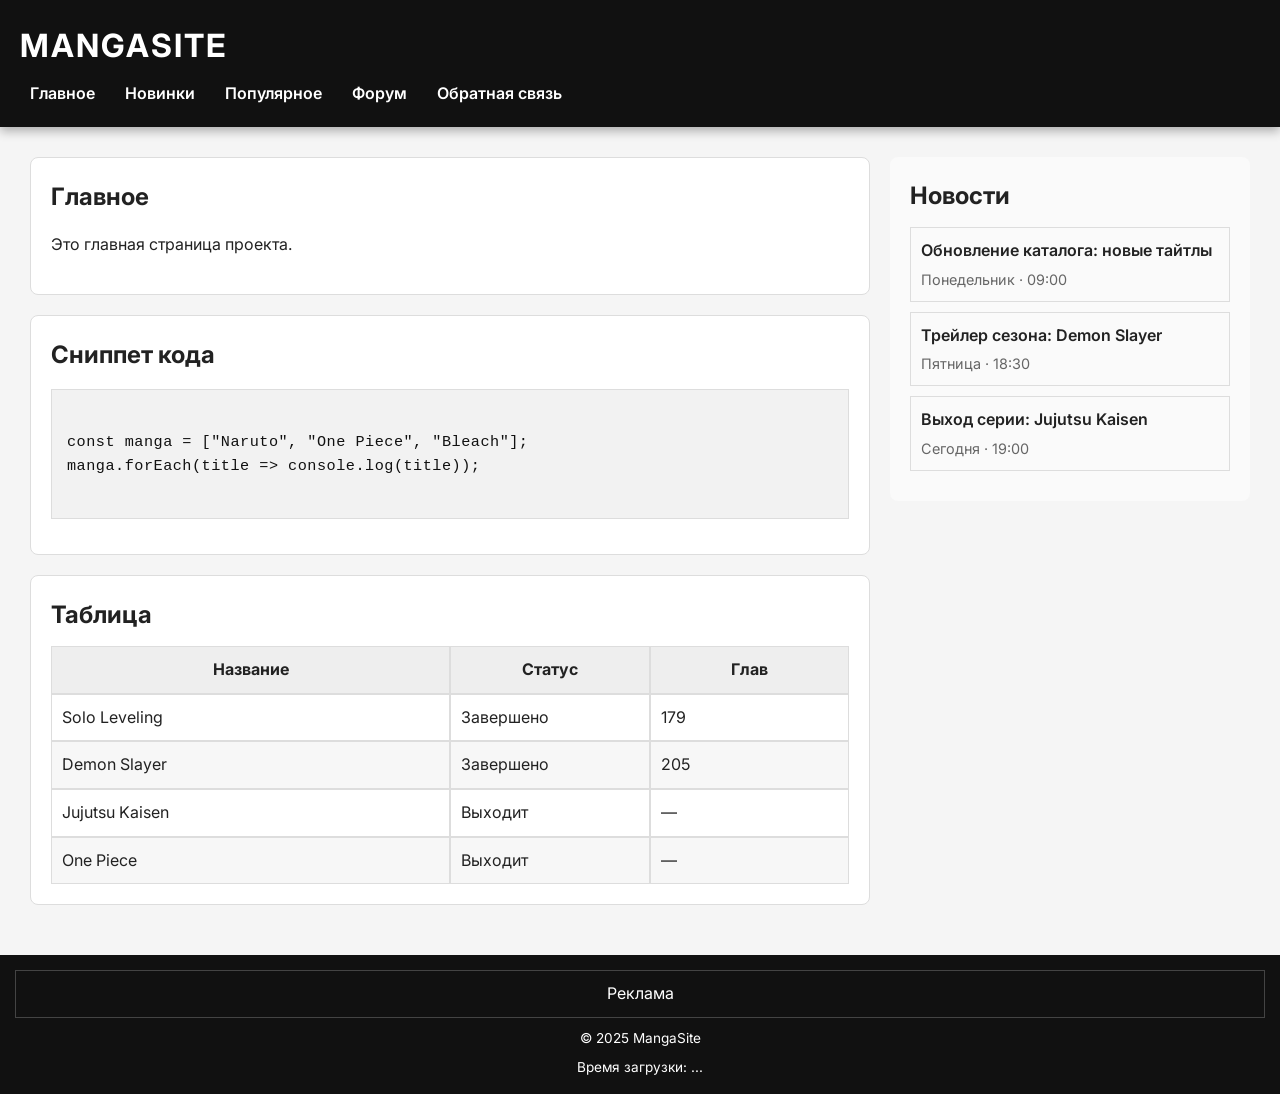
==== commit 4451a94c: "Add files via upload" ====
--- a/index.html
+++ b/index.html
@@ -1,125 +1,107 @@
-<!DOCTYPE html>
-<html lang="ru">
-<head>
-  <meta charset="UTF-8">
-  <meta name="viewport" content="width=device-width, initial-scale=1">
-  <title>MangaSite — Главное</title>
-  <link rel="stylesheet" href="styles.css">
-  <script src="app.js"></script>
-</head>
-<body>
-
-<header class="header">
-  <h1 class="header__title">MangaSite</h1>
-  <nav class="nav">
-    <ul class="nav__list">
-      <li class="nav__item"><a class="nav__link" href="index.html">Главное</a></li>
-      <li class="nav__item"><a class="nav__link" href="new.html">Новинки</a></li>
-      <li class="nav__item"><a class="nav__link" href="popular.html">Популярное</a></li>
-      <li class="nav__item"><a class="nav__link" href="forum.html">Форум</a></li>
-    </ul>
-  </nav>
-</header>
-
-<main class="main">
-
-  <div class="main__content">
-
-    <section class="section">
-      <h2 class="section__title">Главное</h2>
-      <p>Это главная страница проекта.</p>
-    </section>
-
-    <section class="section">
-      <h2 class="section__title">Сниппет кода</h2>
-      <pre class="code"><code>
-const manga = ["Naruto", "One Piece", "Bleach"];
-manga.forEach(title => console.log(title));
-      </code></pre>
-    </section>
-
-    <section class="section">
-      <h2 class="section__title">Таблица</h2>
-
-      <table class="table">
-        <thead>
-        <tr>
-          <th scope="col">Название</th>
-          <th scope="col">Статус</th>
-          <th scope="col">Глав</th>
-        </tr>
-        </thead>
-        <tbody>
-        <tr>
-          <td>Solo Leveling</td>
-          <td>Завершено</td>
-          <td>179</td>
-        </tr>
-        <tr>
-          <td>Demon Slayer</td>
-          <td>Завершено</td>
-          <td>205</td>
-        </tr>
-        <tr>
-          <td>Jujutsu Kaisen</td>
-          <td>Выходит</td>
-          <td>—</td>
-        </tr>
-        <tr>
-          <td>One Piece</td>
-          <td>Выходит</td>
-          <td>—</td>
-        </tr>
-        </tbody>
-      </table>
-    </section>
-
-  </div>
-
-  <aside class="aside">
-    <h2 class="section__title">Популярное</h2>
-
-    <ol class="list">
-      <li>Solo Leveling</li>
-      <li>Demon Slayer</li>
-      <li>Jujutsu Kaisen</li>
-    </ol>
-
-    <section class="section section--news">
-      <h2 class="section__title">Новости</h2>
-
-      <ul class="news">
-        <li class="news__item">
-          <p class="news__title">Обновление каталога: новые тайтлы</p>
-          <p class="news__meta">Понедельник · 09:00</p>
-        </li>
-        <li class="news__item">
-          <p class="news__title">Трейлер сезона: Demon Slayer</p>
-          <p class="news__meta">Пятница · 18:30</p>
-        </li>
-        <li class="news__item">
-          <p class="news__title">Анонс события: фестиваль аниме</p>
-          <p class="news__meta">Суббота · 12:00</p>
-        </li>
-        <li class="news__item">
-          <p class="news__title">Выход серии: Jujutsu Kaisen</p>
-          <p class="news__meta">Сегодня · 19:00</p>
-        </li>
-        <li class="news__item">
-          <p class="news__title">Новая глава манги: One Piece</p>
-          <p class="news__meta">Завтра · 10:00</p>
-        </li>
-      </ul>
-    </section>
-  </aside>
-
-</main>
-
-<footer class="footer">
-  <div class="footer__banner">купи</div>
-  <p class="footer__text">© 2025 MangaSite</p>
-  <p class="footer__load" data-load-time>Время загрузки: ...</p>
-</footer>
-
-</body>
-</html>
+<!DOCTYPE html>
+<html lang="ru">
+<head>
+    <meta charset="UTF-8">
+    <meta name="viewport" content="width=device-width, initial-scale=1">
+    <title>MangaSite — Главное</title>
+    <link rel="stylesheet" href="styles.css">
+    <script src="js/app.js"></script>
+</head>
+<body>
+
+<header class="header">
+    <h1 class="header__title">MangaSite</h1>
+    <nav class="nav">
+        <ul class="nav__list">
+            <li class="nav__item"><a class="nav__link" href="index.html">Главное</a></li>
+            <li class="nav__item"><a class="nav__link" href="new.html">Новинки</a></li>
+            <li class="nav__item"><a class="nav__link" href="popular.html">Популярное</a></li>
+            <li class="nav__item"><a class="nav__link" href="forum.html">Форум</a></li>
+            <li class="nav__item"><a class="nav__link" href="feedback.html">Обратная связь</a></li>
+        </ul>
+    </nav>
+</header>
+
+<main class="main">
+
+    <div class="main__content">
+
+        <section class="section">
+            <h2 class="section__title">Главное</h2>
+            <p>Это главная страница проекта.</p>
+        </section>
+
+        <section class="section">
+            <h2 class="section__title">Сниппет кода</h2>
+            <pre class="code"><code>
+const manga = ["Naruto", "One Piece", "Bleach"];
+manga.forEach(title => console.log(title));
+      </code></pre>
+        </section>
+
+        <section class="section">
+            <h2 class="section__title">Таблица</h2>
+
+            <table class="table">
+                <thead>
+                <tr>
+                    <th scope="col">Название</th>
+                    <th scope="col">Статус</th>
+                    <th scope="col">Глав</th>
+                </tr>
+                </thead>
+                <tbody>
+                <tr>
+                    <td>Solo Leveling</td>
+                    <td>Завершено</td>
+                    <td>179</td>
+                </tr>
+                <tr>
+                    <td>Demon Slayer</td>
+                    <td>Завершено</td>
+                    <td>205</td>
+                </tr>
+                <tr>
+                    <td>Jujutsu Kaisen</td>
+                    <td>Выходит</td>
+                    <td>—</td>
+                </tr>
+                <tr>
+                    <td>One Piece</td>
+                    <td>Выходит</td>
+                    <td>—</td>
+                </tr>
+                </tbody>
+            </table>
+        </section>
+
+    </div>
+
+    <aside class="aside">
+        <h2 class="section__title">Новости</h2>
+        <ul class="news">
+            <li class="news__item">
+                <p class="news__title">Обновление каталога: новые тайтлы</p>
+                <p class="news__meta">Понедельник · 09:00</p>
+            </li>
+            <li class="news__item">
+                <p class="news__title">Трейлер сезона: Demon Slayer</p>
+                <p class="news__meta">Пятница · 18:30</p>
+            </li>
+            <li class="news__item">
+                <p class="news__title">Выход серии: Jujutsu Kaisen</p>
+                <p class="news__meta">Сегодня · 19:00</p>
+            </li>
+        </ul>
+    </aside>
+
+</main>
+
+<footer class="footer">
+    <div class="footer__banner">Реклама</div>
+    <p class="footer__text">© 2025 MangaSite</p>
+    <p class="footer__load" data-load-time>Время загрузки: ...</p>
+</footer>
+
+</body>
+</html>
--- a/styles.css
+++ b/styles.css
@@ -42,19 +42,18 @@
     color: white;
     font-weight: 600;
     padding: 6px 10px;
-    border: 1px solid transparent;
+    border: none;
     text-decoration: none;
 }
 
 .nav__link:hover {
     text-decoration: underline;
-    background-color: rgba(255,255,255,0.08);
-    border-color: rgba(255,255,255,0.25);
+    background-color: rgba(255,255,255,0.12);
+    transform: translateY(-1px);
 }
 
 .nav__link--active {
-    background-color: rgba(255,255,255,0.18);
-    border-color: rgba(255,255,255,0.45);
+    background-color: rgba(255,255,255,0.22);
     text-decoration: none;
 }
 
@@ -225,7 +224,85 @@
 .footer__load {
     font-size: 0.85rem;
     margin: 8px 0 0;
-    letter-spacing: 0.3px;
+}
+
+.feedback__list {
+    list-style: none;
+    padding: 0;
+    margin: 0;
+}
+
+.feedback__empty {
+    margin: 0;
+    color: #666;
+}
+
+.feedback__meta {
+    margin: 8px 0 0;
+    color: #666;
+    font-size: 0.9rem;
+}
+
+.feedback__actions {
+    display: flex;
+    gap: 10px;
+    margin-top: 12px;
+    flex-wrap: wrap;
+}
+
+.feedback__btn,
+.feedback-form__btn {
+    background: #111;
+    color: #fff;
+    border: 1px solid #111;
+    padding: 8px 12px;
+    font-weight: 600;
+    cursor: pointer;
+}
+
+.feedback__btn--secondary,
+.feedback-form__btn--secondary {
+    background: transparent;
+    color: #111;
+}
+
+.feedback__btn--danger {
+    background: transparent;
+    color: #111;
+    border-color: #111;
+}
+
+.feedback-form__row,
+.feedback-edit__row {
+    display: flex;
+    flex-direction: column;
+    gap: 6px;
+    margin-bottom: 12px;
+}
+
+.feedback-form__label,
+.feedback-edit__label {
+    font-weight: 600;
+}
+
+.feedback-form__input,
+.feedback-form__textarea,
+.feedback-edit__textarea {
+    border: 1px solid #ddd;
+    padding: 10px;
+    font: inherit;
+}
+
+.feedback-form__textarea,
+.feedback-edit__textarea {
+    min-height: 110px;
+    resize: vertical;
+}
+
+.feedback-form__actions {
+    display: flex;
+    gap: 10px;
+    flex-wrap: wrap;
 }
 
 @media (max-width: 600px) {
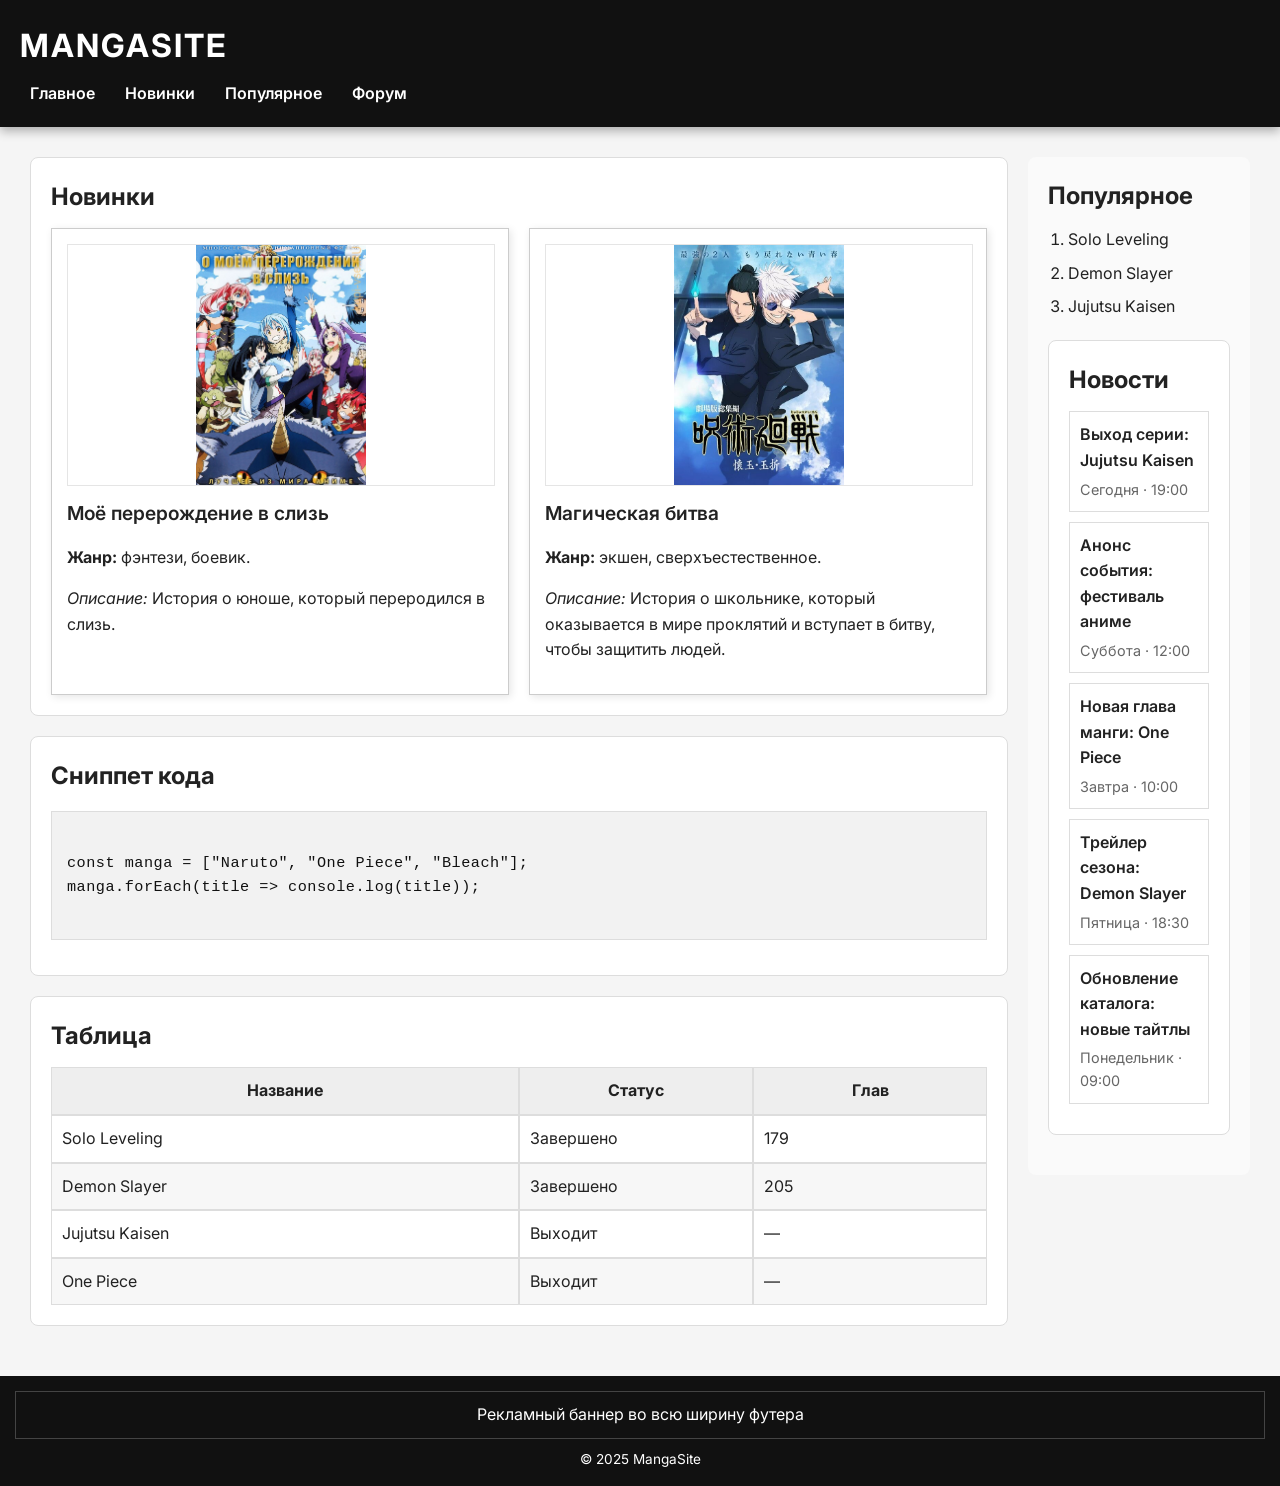
==== commit bdd8799b: "Add files via upload" ====
--- a/index.html
+++ b/index.html
@@ -1,106 +1,142 @@
 <!DOCTYPE html>
 <html lang="ru">
 <head>
-    <meta charset="UTF-8">
-    <meta name="viewport" content="width=device-width, initial-scale=1">
-    <title>MangaSite — Главное</title>
-    <link rel="stylesheet" href="styles.css">
-    <script src="js/app.js"></script>
+  <meta charset="UTF-8">
+  <meta name="viewport" content="width=device-width, initial-scale=1">
+  <title>MangaSite — Чтение манги онлайн</title>
+  <link rel="stylesheet" href="styles.css">
 </head>
 <body>
 
 <header class="header">
-    <h1 class="header__title">MangaSite</h1>
-    <nav class="nav">
-        <ul class="nav__list">
-            <li class="nav__item"><a class="nav__link" href="index.html">Главное</a></li>
-            <li class="nav__item"><a class="nav__link" href="new.html">Новинки</a></li>
-            <li class="nav__item"><a class="nav__link" href="popular.html">Популярное</a></li>
-            <li class="nav__item"><a class="nav__link" href="forum.html">Форум</a></li>
-            <li class="nav__item"><a class="nav__link" href="feedback.html">Обратная связь</a></li>
-        </ul>
-    </nav>
+  <h1 class="header__title">MangaSite</h1>
+
+  <nav class="nav">
+    <ul class="nav__list">
+      <li class="nav__item"><a class="nav__link" href="index.html">Главное</a></li>
+      <li class="nav__item"><a class="nav__link" href="index.html">Новинки</a></li>
+      <li class="nav__item"><a class="nav__link" href="index.html">Популярное</a></li>
+      <li class="nav__item"><a class="nav__link" href="forum.html">Форум</a></li>
+    </ul>
+  </nav>
 </header>
 
 <main class="main">
 
-    <div class="main__content">
+  <div class="main__content">
 
-        <section class="section">
-            <h2 class="section__title">Главное</h2>
-            <p>Это главная страница проекта.</p>
-        </section>
+    <section class="section">
+      <h2 class="section__title">Новинки</h2>
 
-        <section class="section">
-            <h2 class="section__title">Сниппет кода</h2>
-            <pre class="code"><code>
+      <div class="cards">
+        <article class="card">
+          <div class="card__media">
+            <img src="slime.jpeg" alt="Обложка Моё перерождение в слизь" class="card__image">
+          </div>
+          <h3 class="card__title">Моё перерождение в слизь</h3>
+          <p><strong>Жанр:</strong> фэнтези, боевик.</p>
+          <p><em>Описание:</em> История о юноше, который переродился в слизь.</p>
+        </article>
+
+        <article class="card">
+          <div class="card__media">
+            <img src="jjk.jpg" alt="Обложка Магическая битва" class="card__image">
+          </div>
+          <h3 class="card__title">Магическая битва</h3>
+          <p><strong>Жанр:</strong> экшен, сверхъестественное.</p>
+          <p><em>Описание:</em> История о школьнике, который оказывается в мире проклятий и вступает в битву, чтобы защитить людей.</p>
+        </article>
+      </div>
+    </section>
+
+    <section class="section">
+      <h2 class="section__title">Сниппет кода</h2>
+      <pre class="code"><code>
 const manga = ["Naruto", "One Piece", "Bleach"];
 manga.forEach(title => console.log(title));
       </code></pre>
-        </section>
+    </section>
 
-        <section class="section">
-            <h2 class="section__title">Таблица</h2>
+    <section class="section">
+      <h2 class="section__title">Таблица</h2>
 
-            <table class="table">
-                <thead>
-                <tr>
-                    <th scope="col">Название</th>
-                    <th scope="col">Статус</th>
-                    <th scope="col">Глав</th>
-                </tr>
-                </thead>
-                <tbody>
-                <tr>
-                    <td>Solo Leveling</td>
-                    <td>Завершено</td>
-                    <td>179</td>
-                </tr>
-                <tr>
-                    <td>Demon Slayer</td>
-                    <td>Завершено</td>
-                    <td>205</td>
-                </tr>
-                <tr>
-                    <td>Jujutsu Kaisen</td>
-                    <td>Выходит</td>
-                    <td>—</td>
-                </tr>
-                <tr>
-                    <td>One Piece</td>
-                    <td>Выходит</td>
-                    <td>—</td>
-                </tr>
-                </tbody>
-            </table>
-        </section>
+      <table class="table">
+        <thead>
+          <tr>
+            <th scope="col">Название</th>
+            <th scope="col">Статус</th>
+            <th scope="col">Глав</th>
+          </tr>
+        </thead>
+        <tbody>
+          <tr>
+            <td>Solo Leveling</td>
+            <td>Завершено</td>
+            <td>179</td>
+          </tr>
+          <tr>
+            <td>Demon Slayer</td>
+            <td>Завершено</td>
+            <td>205</td>
+          </tr>
+          <tr>
+            <td>Jujutsu Kaisen</td>
+            <td>Выходит</td>
+            <td>—</td>
+          </tr>
+          <tr>
+            <td>One Piece</td>
+            <td>Выходит</td>
+            <td>—</td>
+          </tr>
+        </tbody>
+      </table>
+    </section>
 
-    </div>
+  </div>
 
-    <aside class="aside">
-        <h2 class="section__title">Новости</h2>
-        <ul class="news">
-            <li class="news__item">
-                <p class="news__title">Обновление каталога: новые тайтлы</p>
-                <p class="news__meta">Понедельник · 09:00</p>
-            </li>
-            <li class="news__item">
-                <p class="news__title">Трейлер сезона: Demon Slayer</p>
-                <p class="news__meta">Пятница · 18:30</p>
-            </li>
-            <li class="news__item">
-                <p class="news__title">Выход серии: Jujutsu Kaisen</p>
-                <p class="news__meta">Сегодня · 19:00</p>
-            </li>
-        </ul>
-    </aside>
+  <aside class="aside">
+    <h2 class="section__title">Популярное</h2>
+
+    <ol class="list">
+      <li>Solo Leveling</li>
+      <li>Demon Slayer</li>
+      <li>Jujutsu Kaisen</li>
+    </ol>
+
+    <section class="section section--news">
+      <h2 class="section__title">Новости</h2>
+
+      <ul class="news">
+        <li class="news__item">
+          <p class="news__title">Выход серии: Jujutsu Kaisen</p>
+          <p class="news__meta">Сегодня · 19:00</p>
+        </li>
+        <li class="news__item">
+          <p class="news__title">Анонс события: фестиваль аниме</p>
+          <p class="news__meta">Суббота · 12:00</p>
+        </li>
+        <li class="news__item">
+          <p class="news__title">Новая глава манги: One Piece</p>
+          <p class="news__meta">Завтра · 10:00</p>
+        </li>
+        <li class="news__item">
+          <p class="news__title">Трейлер сезона: Demon Slayer</p>
+          <p class="news__meta">Пятница · 18:30</p>
+        </li>
+        <li class="news__item">
+          <p class="news__title">Обновление каталога: новые тайтлы</p>
+          <p class="news__meta">Понедельник · 09:00</p>
+        </li>
+      </ul>
+    </section>
+  </aside>
 
 </main>
 
 <footer class="footer">
-    <div class="footer__banner">Реклама</div>
-    <p class="footer__text">© 2025 MangaSite</p>
-    <p class="footer__load" data-load-time>Время загрузки: ...</p>
+  <div class="footer__banner">Рекламный баннер во всю ширину футера</div>
+  <p class="footer__text">© 2025 MangaSite</p>
 </footer>
 
 </body>
--- a/styles.css
+++ b/styles.css
@@ -1,359 +1,268 @@
 @import url('https://fonts.googleapis.com/css2?family=Inter:wght@300;400;600;700&display=swap');
 
 body {
-    font-family: 'Inter', sans-serif;
-    margin: 0;
-    background-color: #f5f5f5;
-    color: #222;
-    line-height: 1.6;
+  font-family: 'Inter', sans-serif;
+  margin: 0;
+  background-color: #f5f5f5;
+  color: #222;
+  line-height: 1.6;
 }
 
 .header {
-    background-color: #111;
-    color: white;
-    padding: 20px;
-    box-shadow: 0 4px 10px rgba(0,0,0,0.3);
-    position: sticky;
-    top: 0;
-    z-index: 10;
+  background-color: #111;
+  color: white;
+  padding: 20px;
+  box-shadow: 0 4px 10px rgba(0,0,0,0.3);
+  position: sticky;
+  top: 0;
+  z-index: 10;
 }
 
 .header__title {
-    text-transform: uppercase;
-    letter-spacing: 2px;
-    font-weight: 700;
-    margin: 0 0 10px;
+  text-transform: uppercase;
+  letter-spacing: 2px;
+  font-weight: 700;
+  margin: 0 0 10px;
 }
 
 .nav__list {
-    list-style: none;
-    padding: 0;
-    margin: 0;
-    display: flex;
-    gap: 10px;
-    flex-wrap: wrap;
+  list-style: none;
+  padding: 0;
+  margin: 0;
+  display: flex;
+  gap: 10px;
+  flex-wrap: wrap;
 }
 
 .nav__item {
-    margin: 0;
+  margin: 0;
 }
 
 .nav__link {
-    color: white;
-    font-weight: 600;
-    padding: 6px 10px;
-    border: none;
-    text-decoration: none;
+  color: white;
+  font-weight: 600;
+  padding: 6px 10px;
+  border: none;
+  text-decoration: none;
 }
 
 .nav__link:hover {
-    text-decoration: underline;
-    background-color: rgba(255,255,255,0.12);
-    transform: translateY(-1px);
-}
-
-.nav__link--active {
-    background-color: rgba(255,255,255,0.22);
-    text-decoration: none;
+  text-decoration: underline;
 }
 
 .main {
-    padding: 30px;
-    display: flex;
-    gap: 20px;
-    align-items: flex-start;
+  padding: 30px;
+  display: flex;
+  gap: 20px;
+  align-items: flex-start;
 }
 
 .main__content {
-    flex: 1 1 auto;
-    min-width: 0;
+  flex: 1 1 auto;
+  min-width: 0;
 }
 
 .section {
-    background: white;
-    padding: 20px;
-    border: 1px solid #ddd;
-    border-radius: 8px;
-    margin-bottom: 20px;
+  background: white;
+  padding: 20px;
+  border: 1px solid #ddd;
+  border-radius: 8px;
+  margin-bottom: 20px;
 }
 
 .section__title {
-    margin: 0 0 12px;
-    font-weight: 700;
+  margin: 0 0 12px;
+  font-weight: 700;
 }
 
 .cards {
-    display: flex;
-    gap: 20px;
-    flex-wrap: wrap;
+  display: flex;
+  gap: 20px;
+  flex-wrap: wrap;
 }
 
 .card {
-    flex: 1 1 280px;
-    margin: 0;
-    padding: 15px;
-    border: 1px solid #ccc;
-    box-shadow: 2px 2px 8px rgba(0,0,0,0.1);
+  flex: 1 1 280px;
+  margin: 0;
+  padding: 15px;
+  border: 1px solid #ccc;
+  box-shadow: 2px 2px 8px rgba(0,0,0,0.1);
 }
 
 .card__media {
-    width: 100%;
-    aspect-ratio: 16 / 9;
-    background: #fff;
-    border: 1px solid #e5e5e5;
+  width: 100%;
+  aspect-ratio: 16 / 9;
+  background: #fff;
+  border: 1px solid #e5e5e5;
 }
 
 .card__image {
-    width: 100%;
-    height: 100%;
-    display: block;
-    object-fit: contain;
-    object-position: center;
+  width: 100%;
+  height: 100%;
+  display: block;
+  object-fit: contain;
+  object-position: center;
 }
 
 .card__title {
-    font-size: 1.2rem;
-    font-weight: 600;
-    margin: 12px 0 10px;
+  font-size: 1.2rem;
+  font-weight: 600;
+  margin: 12px 0 10px;
 }
 
 .aside {
-    width: 320px;
-    background-color: #fafafa;
-    padding: 20px;
-    border-left: none;
-    border-radius: 8px;
+  width: 320px;
+  background-color: #fafafa;
+  padding: 20px;
+  border-left: none;
+  border-radius: 8px;
 }
 
 .list {
-    margin: 0 0 16px;
-    padding-left: 20px;
+  margin: 0 0 16px;
+  padding-left: 20px;
 }
 
 .list li {
-    margin-bottom: 8px;
+  margin-bottom: 8px;
 }
 
 .section--news {
-    margin-top: 20px;
+  margin-top: 20px;
 }
 
 .news {
-    list-style: none;
-    padding: 0;
-    margin: 0;
+  list-style: none;
+  padding: 0;
+  margin: 0;
 }
 
 .news__item {
-    border: 1px solid #ddd;
-    padding: 10px;
-    margin: 0 0 10px;
+  border: 1px solid #ddd;
+  padding: 10px;
+  margin: 0 0 10px;
 }
 
 .news__title {
-    margin: 0 0 4px;
-    font-weight: 600;
+  margin: 0 0 4px;
+  font-weight: 600;
 }
 
 .news__meta {
-    margin: 0;
-    font-size: 0.9rem;
-    color: #666;
+  margin: 0;
+  font-size: 0.9rem;
+  color: #666;
 }
 
 .code {
-    background: #f2f2f2;
-    color: #111;
-    padding: 15px;
-    font-size: 0.95rem;
-    letter-spacing: 0.5px;
-    border: 1px solid #ddd;
-    overflow: auto;
+  background: #f2f2f2;
+  color: #111;
+  padding: 15px;
+  font-size: 0.95rem;
+  letter-spacing: 0.5px;
+  border: 1px solid #ddd;
+  overflow: auto;
 }
 
 .table {
-    width: 100%;
-    border-collapse: collapse;
-    display: grid;
-    grid-template-columns: minmax(160px, 2fr) minmax(120px, 1fr) minmax(80px, 1fr);
+  width: 100%;
+  border-collapse: collapse;
+  display: grid;
+  grid-template-columns: minmax(160px, 2fr) minmax(120px, 1fr) minmax(80px, 1fr);
 }
 
 .table thead,
 .table tbody,
 .table tr {
-    display: contents;
+  display: contents;
 }
 
 .table th,
 .table td {
-    border: 1px solid #ddd;
-    padding: 10px;
+  border: 1px solid #ddd;
+  padding: 10px;
 }
 
 .table th {
-    font-weight: 700;
-    background: #eee;
+  font-weight: 700;
+  background: #eee;
 }
 
 .table tbody tr:nth-child(odd) td {
-    background: #fff;
+  background: #fff;
 }
 
 .table tbody tr:nth-child(even) td {
-    background: #f7f7f7;
+  background: #f7f7f7;
 }
 
 .footer {
-    background: #111;
-    color: white;
-    text-align: center;
+  background: #111;
+  color: white;
+  text-align: center;
+  padding: 15px;
+}
+
+.footer__banner {
+  padding: 10px;
+  border: 1px solid #444;
+  margin: 0 0 10px;
+}
+
+.footer__text {
+  font-size: 0.85rem;
+  margin: 0;
+}
+
+@media (max-width: 600px) {
+  .main {
+    flex-direction: column;
     padding: 15px;
-}
-
-.footer__banner {
-    padding: 10px;
-    border: 1px solid #444;
-    margin: 0 0 10px;
-}
-
-.footer__text {
-    font-size: 0.85rem;
-    margin: 0;
-}
-
-.footer__load {
-    font-size: 0.85rem;
-    margin: 8px 0 0;
-}
-
-.feedback__list {
-    list-style: none;
-    padding: 0;
-    margin: 0;
-}
-
-.feedback__empty {
-    margin: 0;
-    color: #666;
-}
-
-.feedback__meta {
-    margin: 8px 0 0;
-    color: #666;
-    font-size: 0.9rem;
-}
-
-.feedback__actions {
-    display: flex;
-    gap: 10px;
-    margin-top: 12px;
-    flex-wrap: wrap;
-}
-
-.feedback__btn,
-.feedback-form__btn {
-    background: #111;
-    color: #fff;
-    border: 1px solid #111;
-    padding: 8px 12px;
-    font-weight: 600;
-    cursor: pointer;
-}
-
-.feedback__btn--secondary,
-.feedback-form__btn--secondary {
-    background: transparent;
-    color: #111;
-}
-
-.feedback__btn--danger {
-    background: transparent;
-    color: #111;
-    border-color: #111;
-}
-
-.feedback-form__row,
-.feedback-edit__row {
-    display: flex;
+  }
+
+  .aside {
+    display: none;
+  }
+
+  .nav__list {
     flex-direction: column;
     gap: 6px;
-    margin-bottom: 12px;
-}
-
-.feedback-form__label,
-.feedback-edit__label {
-    font-weight: 600;
-}
-
-.feedback-form__input,
-.feedback-form__textarea,
-.feedback-edit__textarea {
-    border: 1px solid #ddd;
-    padding: 10px;
-    font: inherit;
-}
-
-.feedback-form__textarea,
-.feedback-edit__textarea {
-    min-height: 110px;
-    resize: vertical;
-}
-
-.feedback-form__actions {
-    display: flex;
-    gap: 10px;
-    flex-wrap: wrap;
-}
-
-@media (max-width: 600px) {
-    .main {
-        flex-direction: column;
-        padding: 15px;
-    }
-
-    .aside {
-        display: none;
-    }
-
-    .nav__list {
-        flex-direction: column;
-        gap: 6px;
-    }
-
-    .footer__banner {
-        display: none;
-    }
-
-    .table {
-        grid-template-columns: minmax(120px, 2fr) minmax(90px, 1fr) minmax(60px, 1fr);
-    }
-
-    .card__media {
-        aspect-ratio: 4 / 3;
-    }
+  }
+
+  .footer__banner {
+    display: none;
+  }
+
+  .table {
+    grid-template-columns: minmax(120px, 2fr) minmax(90px, 1fr) minmax(60px, 1fr);
+  }
+
+  .card__media {
+    aspect-ratio: 4 / 3;
+  }
 }
 
 @media (min-width: 1600px) {
-    .main {
-        max-width: 1400px;
-        margin: 0 auto;
-    }
+  .main {
+    max-width: 1400px;
+    margin: 0 auto;
+  }
 }
 
 @media (min-width: 2400px) {
-    .main {
-        max-width: 1700px;
-        margin: 0 auto;
-    }
+  .main {
+    max-width: 1700px;
+    margin: 0 auto;
+  }
 }
 
 @media (min-width: 3200px) {
-    .main {
-        max-width: 2200px;
-        margin: 0 auto;
-    }
-
-    .aside {
-        width: 380px;
-    }
-}
+  .main {
+    max-width: 2200px;
+    margin: 0 auto;
+  }
+
+  .aside {
+    width: 380px;
+  }
+}
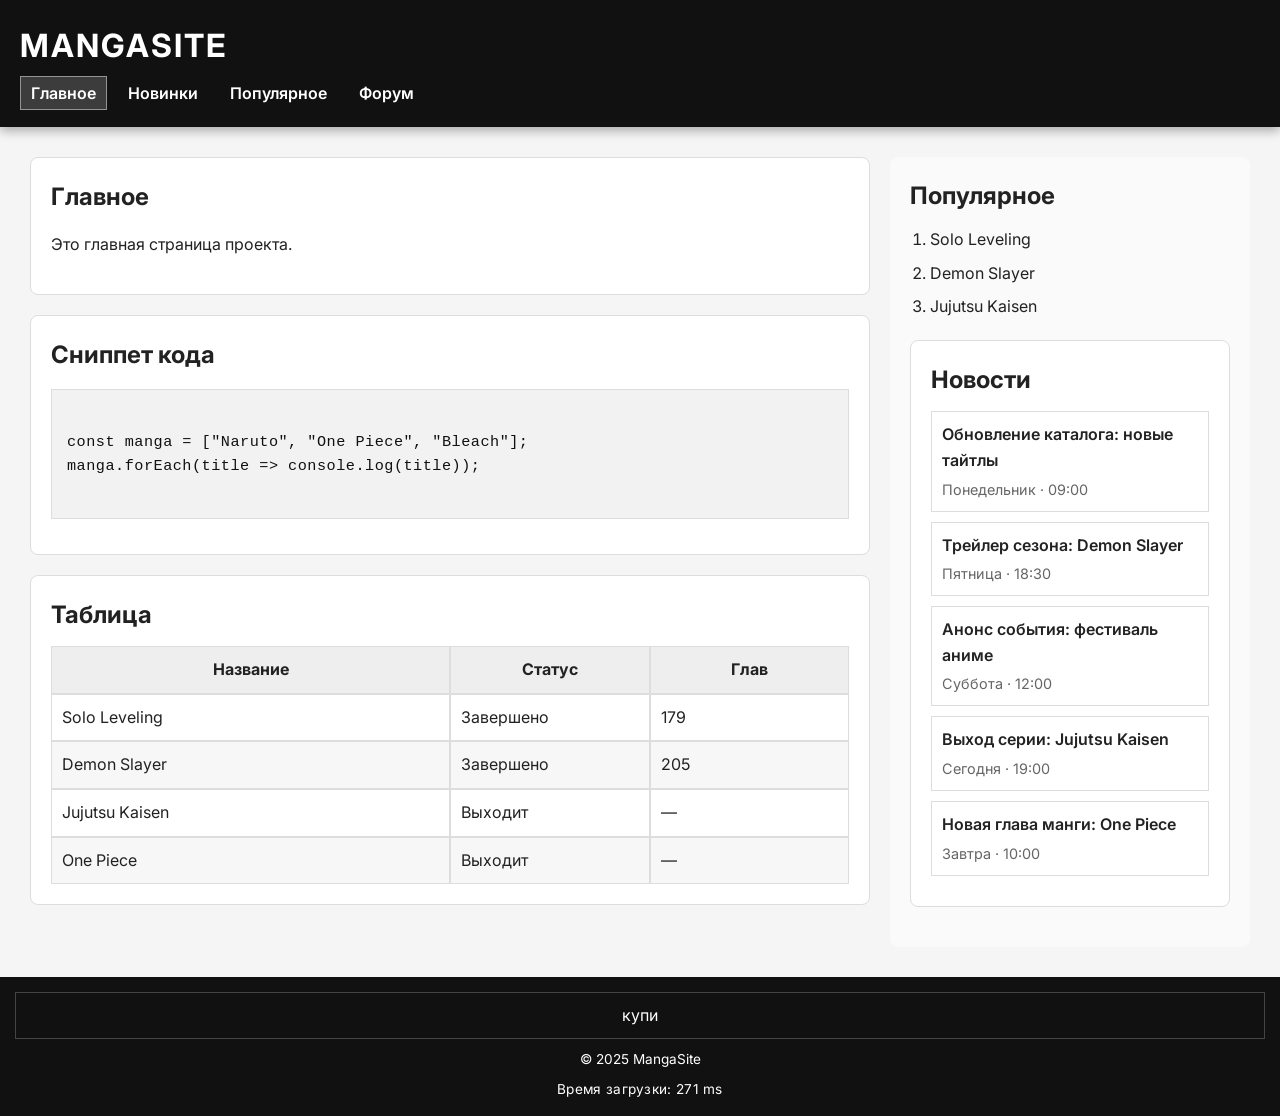
==== commit 14d347ed: "Add files via upload" ====
--- a/index.html
+++ b/index.html
@@ -1,143 +1,125 @@
 <!DOCTYPE html>
 <html lang="ru">
 <head>
-  <meta charset="UTF-8">
-  <meta name="viewport" content="width=device-width, initial-scale=1">
-  <title>MangaSite — Чтение манги онлайн</title>
-  <link rel="stylesheet" href="styles.css">
+    <meta charset="UTF-8" />
+    <meta name="viewport" content="width=device-width, initial-scale=1" />
+    <title>MangaSite — Главное</title>
+    <link rel="stylesheet" href="styles.css" />
+    <script type="module" src="js/app.js"></script>
 </head>
 <body>
 
 <header class="header">
-  <h1 class="header__title">MangaSite</h1>
-
-  <nav class="nav">
-    <ul class="nav__list">
-      <li class="nav__item"><a class="nav__link" href="index.html">Главное</a></li>
-      <li class="nav__item"><a class="nav__link" href="index.html">Новинки</a></li>
-      <li class="nav__item"><a class="nav__link" href="index.html">Популярное</a></li>
-      <li class="nav__item"><a class="nav__link" href="forum.html">Форум</a></li>
-    </ul>
-  </nav>
+    <h1 class="header__title">MangaSite</h1>
+    <nav class="nav">
+        <ul class="nav__list">
+            <li class="nav__item"><a class="nav__link" href="index.html">Главное</a></li>
+            <li class="nav__item"><a class="nav__link" href="new.html">Новинки</a></li>
+            <li class="nav__item"><a class="nav__link" href="popular.html">Популярное</a></li>
+            <li class="nav__item"><a class="nav__link" href="forum.html">Форум</a></li>
+        </ul>
+    </nav>
 </header>
 
 <main class="main">
 
-  <div class="main__content">
+    <div class="main__content">
 
-    <section class="section">
-      <h2 class="section__title">Новинки</h2>
+        <section class="section">
+            <h2 class="section__title">Главное</h2>
+            <p>Это главная страница проекта.</p>
+        </section>
 
-      <div class="cards">
-        <article class="card">
-          <div class="card__media">
-            <img src="slime.jpeg" alt="Обложка Моё перерождение в слизь" class="card__image">
-          </div>
-          <h3 class="card__title">Моё перерождение в слизь</h3>
-          <p><strong>Жанр:</strong> фэнтези, боевик.</p>
-          <p><em>Описание:</em> История о юноше, который переродился в слизь.</p>
-        </article>
-
-        <article class="card">
-          <div class="card__media">
-            <img src="jjk.jpg" alt="Обложка Магическая битва" class="card__image">
-          </div>
-          <h3 class="card__title">Магическая битва</h3>
-          <p><strong>Жанр:</strong> экшен, сверхъестественное.</p>
-          <p><em>Описание:</em> История о школьнике, который оказывается в мире проклятий и вступает в битву, чтобы защитить людей.</p>
-        </article>
-      </div>
-    </section>
-
-    <section class="section">
-      <h2 class="section__title">Сниппет кода</h2>
-      <pre class="code"><code>
+        <section class="section">
+            <h2 class="section__title">Сниппет кода</h2>
+            <pre class="code"><code>
 const manga = ["Naruto", "One Piece", "Bleach"];
 manga.forEach(title => console.log(title));
       </code></pre>
-    </section>
+        </section>
 
-    <section class="section">
-      <h2 class="section__title">Таблица</h2>
+        <section class="section">
+            <h2 class="section__title">Таблица</h2>
 
-      <table class="table">
-        <thead>
-          <tr>
-            <th scope="col">Название</th>
-            <th scope="col">Статус</th>
-            <th scope="col">Глав</th>
-          </tr>
-        </thead>
-        <tbody>
-          <tr>
-            <td>Solo Leveling</td>
-            <td>Завершено</td>
-            <td>179</td>
-          </tr>
-          <tr>
-            <td>Demon Slayer</td>
-            <td>Завершено</td>
-            <td>205</td>
-          </tr>
-          <tr>
-            <td>Jujutsu Kaisen</td>
-            <td>Выходит</td>
-            <td>—</td>
-          </tr>
-          <tr>
-            <td>One Piece</td>
-            <td>Выходит</td>
-            <td>—</td>
-          </tr>
-        </tbody>
-      </table>
-    </section>
+            <table class="table">
+                <thead>
+                <tr>
+                    <th scope="col">Название</th>
+                    <th scope="col">Статус</th>
+                    <th scope="col">Глав</th>
+                </tr>
+                </thead>
+                <tbody>
+                <tr>
+                    <td>Solo Leveling</td>
+                    <td>Завершено</td>
+                    <td>179</td>
+                </tr>
+                <tr>
+                    <td>Demon Slayer</td>
+                    <td>Завершено</td>
+                    <td>205</td>
+                </tr>
+                <tr>
+                    <td>Jujutsu Kaisen</td>
+                    <td>Выходит</td>
+                    <td>—</td>
+                </tr>
+                <tr>
+                    <td>One Piece</td>
+                    <td>Выходит</td>
+                    <td>—</td>
+                </tr>
+                </tbody>
+            </table>
+        </section>
 
-  </div>
+    </div>
 
-  <aside class="aside">
-    <h2 class="section__title">Популярное</h2>
+    <aside class="aside">
+        <h2 class="section__title">Популярное</h2>
 
-    <ol class="list">
-      <li>Solo Leveling</li>
-      <li>Demon Slayer</li>
-      <li>Jujutsu Kaisen</li>
-    </ol>
+        <ol class="list">
+            <li>Solo Leveling</li>
+            <li>Demon Slayer</li>
+            <li>Jujutsu Kaisen</li>
+        </ol>
 
-    <section class="section section--news">
-      <h2 class="section__title">Новости</h2>
+        <section class="section section--news">
+            <h2 class="section__title">Новости</h2>
 
-      <ul class="news">
-        <li class="news__item">
-          <p class="news__title">Выход серии: Jujutsu Kaisen</p>
-          <p class="news__meta">Сегодня · 19:00</p>
-        </li>
-        <li class="news__item">
-          <p class="news__title">Анонс события: фестиваль аниме</p>
-          <p class="news__meta">Суббота · 12:00</p>
-        </li>
-        <li class="news__item">
-          <p class="news__title">Новая глава манги: One Piece</p>
-          <p class="news__meta">Завтра · 10:00</p>
-        </li>
-        <li class="news__item">
-          <p class="news__title">Трейлер сезона: Demon Slayer</p>
-          <p class="news__meta">Пятница · 18:30</p>
-        </li>
-        <li class="news__item">
-          <p class="news__title">Обновление каталога: новые тайтлы</p>
-          <p class="news__meta">Понедельник · 09:00</p>
-        </li>
-      </ul>
-    </section>
-  </aside>
+            <ul class="news">
+                <li class="news__item">
+                    <p class="news__title">Обновление каталога: новые тайтлы</p>
+                    <p class="news__meta">Понедельник · 09:00</p>
+                </li>
+                <li class="news__item">
+                    <p class="news__title">Трейлер сезона: Demon Slayer</p>
+                    <p class="news__meta">Пятница · 18:30</p>
+                </li>
+                <li class="news__item">
+                    <p class="news__title">Анонс события: фестиваль аниме</p>
+                    <p class="news__meta">Суббота · 12:00</p>
+                </li>
+                <li class="news__item">
+                    <p class="news__title">Выход серии: Jujutsu Kaisen</p>
+                    <p class="news__meta">Сегодня · 19:00</p>
+                </li>
+                <li class="news__item">
+                    <p class="news__title">Новая глава манги: One Piece</p>
+                    <p class="news__meta">Завтра · 10:00</p>
+                </li>
+            </ul>
+        </section>
+    </aside>
 
 </main>
 
 <footer class="footer">
-  <div class="footer__banner">Рекламный баннер во всю ширину футера</div>
-  <p class="footer__text">© 2025 MangaSite</p>
+    <div class="footer__banner">купи</div>
+    <p class="footer__text">© 2025 MangaSite</p>
+    <p class="footer__load" data-load-time>Время загрузки: ...</p>
 </footer>
 
 </body>
-</html>
+</html>
--- a/styles.css
+++ b/styles.css
@@ -1,268 +1,331 @@
 @import url('https://fonts.googleapis.com/css2?family=Inter:wght@300;400;600;700&display=swap');
 
+[hidden] { display: none !important; }
+
 body {
-  font-family: 'Inter', sans-serif;
-  margin: 0;
-  background-color: #f5f5f5;
-  color: #222;
-  line-height: 1.6;
+    font-family: 'Inter', sans-serif;
+    margin: 0;
+    background-color: #f5f5f5;
+    color: #222;
+    line-height: 1.6;
 }
 
 .header {
-  background-color: #111;
-  color: white;
-  padding: 20px;
-  box-shadow: 0 4px 10px rgba(0,0,0,0.3);
-  position: sticky;
-  top: 0;
-  z-index: 10;
+    background-color: #111;
+    color: white;
+    padding: 20px;
+    box-shadow: 0 4px 10px rgba(0,0,0,0.3);
+    position: sticky;
+    top: 0;
+    z-index: 10;
 }
 
 .header__title {
-  text-transform: uppercase;
-  letter-spacing: 2px;
-  font-weight: 700;
-  margin: 0 0 10px;
+    text-transform: uppercase;
+    letter-spacing: 2px;
+    font-weight: 700;
+    margin: 0 0 10px;
 }
 
 .nav__list {
-  list-style: none;
-  padding: 0;
-  margin: 0;
-  display: flex;
-  gap: 10px;
-  flex-wrap: wrap;
-}
-
-.nav__item {
-  margin: 0;
-}
+    list-style: none;
+    padding: 0;
+    margin: 0;
+    display: flex;
+    gap: 10px;
+    flex-wrap: wrap;
+}
+
+.nav__item { margin: 0; }
 
 .nav__link {
-  color: white;
-  font-weight: 600;
-  padding: 6px 10px;
-  border: none;
-  text-decoration: none;
+    color: white;
+    font-weight: 600;
+    padding: 6px 10px;
+    border: 1px solid transparent;
+    text-decoration: none;
 }
 
 .nav__link:hover {
-  text-decoration: underline;
+    text-decoration: underline;
+    background-color: rgba(255,255,255,0.08);
+    border-color: rgba(255,255,255,0.25);
+}
+
+.nav__link--active {
+    background-color: rgba(255,255,255,0.18);
+    border-color: rgba(255,255,255,0.45);
+    text-decoration: none;
 }
 
 .main {
-  padding: 30px;
-  display: flex;
-  gap: 20px;
-  align-items: flex-start;
+    padding: 30px;
+    display: flex;
+    gap: 20px;
+    align-items: flex-start;
 }
 
 .main__content {
-  flex: 1 1 auto;
-  min-width: 0;
+    flex: 1 1 auto;
+    min-width: 0;
 }
 
 .section {
-  background: white;
-  padding: 20px;
-  border: 1px solid #ddd;
-  border-radius: 8px;
-  margin-bottom: 20px;
+    background: white;
+    padding: 20px;
+    border: 1px solid #ddd;
+    border-radius: 8px;
+    margin-bottom: 20px;
 }
 
 .section__title {
-  margin: 0 0 12px;
-  font-weight: 700;
+    margin: 0 0 12px;
+    font-weight: 700;
 }
 
 .cards {
-  display: flex;
-  gap: 20px;
-  flex-wrap: wrap;
+    display: flex;
+    gap: 20px;
+    flex-wrap: wrap;
 }
 
 .card {
-  flex: 1 1 280px;
-  margin: 0;
-  padding: 15px;
-  border: 1px solid #ccc;
-  box-shadow: 2px 2px 8px rgba(0,0,0,0.1);
+    flex: 1 1 280px;
+    margin: 0;
+    padding: 15px;
+    border: 1px solid #ccc;
+    box-shadow: 2px 2px 8px rgba(0,0,0,0.1);
 }
 
 .card__media {
-  width: 100%;
-  aspect-ratio: 16 / 9;
-  background: #fff;
-  border: 1px solid #e5e5e5;
+    width: 100%;
+    aspect-ratio: 16 / 9;
+    background: #fff;
+    border: 1px solid #e5e5e5;
 }
 
 .card__image {
-  width: 100%;
-  height: 100%;
-  display: block;
-  object-fit: contain;
-  object-position: center;
+    width: 100%;
+    height: 100%;
+    display: block;
+    object-fit: contain;
+    object-position: center;
 }
 
 .card__title {
-  font-size: 1.2rem;
-  font-weight: 600;
-  margin: 12px 0 10px;
+    font-size: 1.2rem;
+    font-weight: 600;
+    margin: 12px 0 10px;
 }
 
 .aside {
-  width: 320px;
-  background-color: #fafafa;
-  padding: 20px;
-  border-left: none;
-  border-radius: 8px;
+    width: 320px;
+    background-color: #fafafa;
+    padding: 20px;
+    border-left: none;
+    border-radius: 8px;
 }
 
 .list {
-  margin: 0 0 16px;
-  padding-left: 20px;
-}
-
-.list li {
-  margin-bottom: 8px;
-}
-
-.section--news {
-  margin-top: 20px;
-}
+    margin: 0 0 16px;
+    padding-left: 20px;
+}
+
+.list li { margin-bottom: 8px; }
+
+.section--news { margin-top: 20px; }
 
 .news {
-  list-style: none;
-  padding: 0;
-  margin: 0;
+    list-style: none;
+    padding: 0;
+    margin: 0;
 }
 
 .news__item {
-  border: 1px solid #ddd;
-  padding: 10px;
-  margin: 0 0 10px;
+    border: 1px solid #ddd;
+    padding: 10px;
+    margin: 0 0 10px;
 }
 
 .news__title {
-  margin: 0 0 4px;
-  font-weight: 600;
+    margin: 0 0 4px;
+    font-weight: 600;
 }
 
 .news__meta {
-  margin: 0;
-  font-size: 0.9rem;
-  color: #666;
+    margin: 0;
+    font-size: 0.9rem;
+    color: #666;
 }
 
 .code {
-  background: #f2f2f2;
-  color: #111;
-  padding: 15px;
-  font-size: 0.95rem;
-  letter-spacing: 0.5px;
-  border: 1px solid #ddd;
-  overflow: auto;
+    background: #f2f2f2;
+    color: #111;
+    padding: 15px;
+    font-size: 0.95rem;
+    letter-spacing: 0.5px;
+    border: 1px solid #ddd;
+    overflow: auto;
 }
 
 .table {
-  width: 100%;
-  border-collapse: collapse;
-  display: grid;
-  grid-template-columns: minmax(160px, 2fr) minmax(120px, 1fr) minmax(80px, 1fr);
+    width: 100%;
+    border-collapse: collapse;
+    display: grid;
+    grid-template-columns: minmax(160px, 2fr) minmax(120px, 1fr) minmax(80px, 1fr);
 }
 
 .table thead,
 .table tbody,
-.table tr {
-  display: contents;
-}
+.table tr { display: contents; }
 
 .table th,
 .table td {
-  border: 1px solid #ddd;
-  padding: 10px;
+    border: 1px solid #ddd;
+    padding: 10px;
 }
 
 .table th {
-  font-weight: 700;
-  background: #eee;
-}
-
-.table tbody tr:nth-child(odd) td {
-  background: #fff;
-}
-
-.table tbody tr:nth-child(even) td {
-  background: #f7f7f7;
-}
+    font-weight: 700;
+    background: #eee;
+}
+
+.table tbody tr:nth-child(odd) td { background: #fff; }
+.table tbody tr:nth-child(even) td { background: #f7f7f7; }
 
 .footer {
-  background: #111;
-  color: white;
-  text-align: center;
-  padding: 15px;
+    background: #111;
+    color: white;
+    text-align: center;
+    padding: 15px;
 }
 
 .footer__banner {
-  padding: 10px;
-  border: 1px solid #444;
-  margin: 0 0 10px;
+    padding: 10px;
+    border: 1px solid #444;
+    margin: 0 0 10px;
 }
 
 .footer__text {
-  font-size: 0.85rem;
-  margin: 0;
+    font-size: 0.85rem;
+    margin: 0;
+}
+
+.footer__load {
+    font-size: 0.85rem;
+    margin: 8px 0 0;
+    letter-spacing: 0.3px;
+}
+
+.btn {
+    appearance: none;
+    border: 1px solid #222;
+    background: #111;
+    color: #fff;
+    padding: 10px 12px;
+    border-radius: 8px;
+    cursor: pointer;
+    font-weight: 600;
+}
+
+.btn:hover { filter: brightness(1.1); }
+.btn:active { transform: translateY(1px); }
+
+.hint {
+    margin: 8px 0 0;
+    color: #555;
+    font-size: 0.92rem;
+}
+
+.toolbar {
+    display: flex;
+    gap: 12px;
+    align-items: center;
+    flex-wrap: wrap;
+    margin-bottom: 12px;
+}
+
+.loader-wrap {
+    display: flex;
+    gap: 12px;
+    align-items: center;
+    padding: 12px;
+    border: 1px dashed #bbb;
+    border-radius: 8px;
+    background: #fafafa;
+}
+
+.loader {
+    width: 22px;
+    height: 22px;
+    border: 3px solid rgba(0,0,0,0.15);
+    border-top-color: rgba(0,0,0,0.65);
+    border-radius: 50%;
+    animation: spin 0.8s linear infinite;
+}
+
+@keyframes spin {
+    to { transform: rotate(360deg); }
+}
+
+.error {
+    border: 1px solid #e0a1a1;
+    background: #ffeaea;
+    color: #7a1c1c;
+    padding: 12px;
+    border-radius: 8px;
+    margin: 10px 0;
+}
+
+.live-content {
+    display: grid;
+    gap: 12px;
+}
+
+.post {
+    border: 1px solid #ddd;
+    border-radius: 8px;
+    padding: 14px;
+    background: #fff;
+}
+
+.post__title {
+    margin: 0 0 6px;
+    font-size: 1.08rem;
+}
+
+.post__meta {
+    margin: 0 0 10px;
+    color: #666;
+    font-size: 0.92rem;
+}
+
+.post__body { margin: 0 0 12px; }
+
+.news__link {
+    color: #111;
+    font-weight: 600;
+    text-decoration: underline;
 }
 
 @media (max-width: 600px) {
-  .main {
-    flex-direction: column;
-    padding: 15px;
-  }
-
-  .aside {
-    display: none;
-  }
-
-  .nav__list {
-    flex-direction: column;
-    gap: 6px;
-  }
-
-  .footer__banner {
-    display: none;
-  }
-
-  .table {
-    grid-template-columns: minmax(120px, 2fr) minmax(90px, 1fr) minmax(60px, 1fr);
-  }
-
-  .card__media {
-    aspect-ratio: 4 / 3;
-  }
+    .main { flex-direction: column; padding: 15px; }
+    .aside { display: none; }
+    .nav__list { flex-direction: column; gap: 6px; }
+    .footer__banner { display: none; }
+    .table { grid-template-columns: minmax(120px, 2fr) minmax(90px, 1fr) minmax(60px, 1fr); }
+    .card__media { aspect-ratio: 4 / 3; }
 }
 
 @media (min-width: 1600px) {
-  .main {
-    max-width: 1400px;
-    margin: 0 auto;
-  }
+    .main { max-width: 1400px; margin: 0 auto; }
 }
 
 @media (min-width: 2400px) {
-  .main {
-    max-width: 1700px;
-    margin: 0 auto;
-  }
+    .main { max-width: 1700px; margin: 0 auto; }
 }
 
 @media (min-width: 3200px) {
-  .main {
-    max-width: 2200px;
-    margin: 0 auto;
-  }
-
-  .aside {
-    width: 380px;
-  }
-}
+    .main { max-width: 2200px; margin: 0 auto; }
+    .aside { width: 380px; }
+}
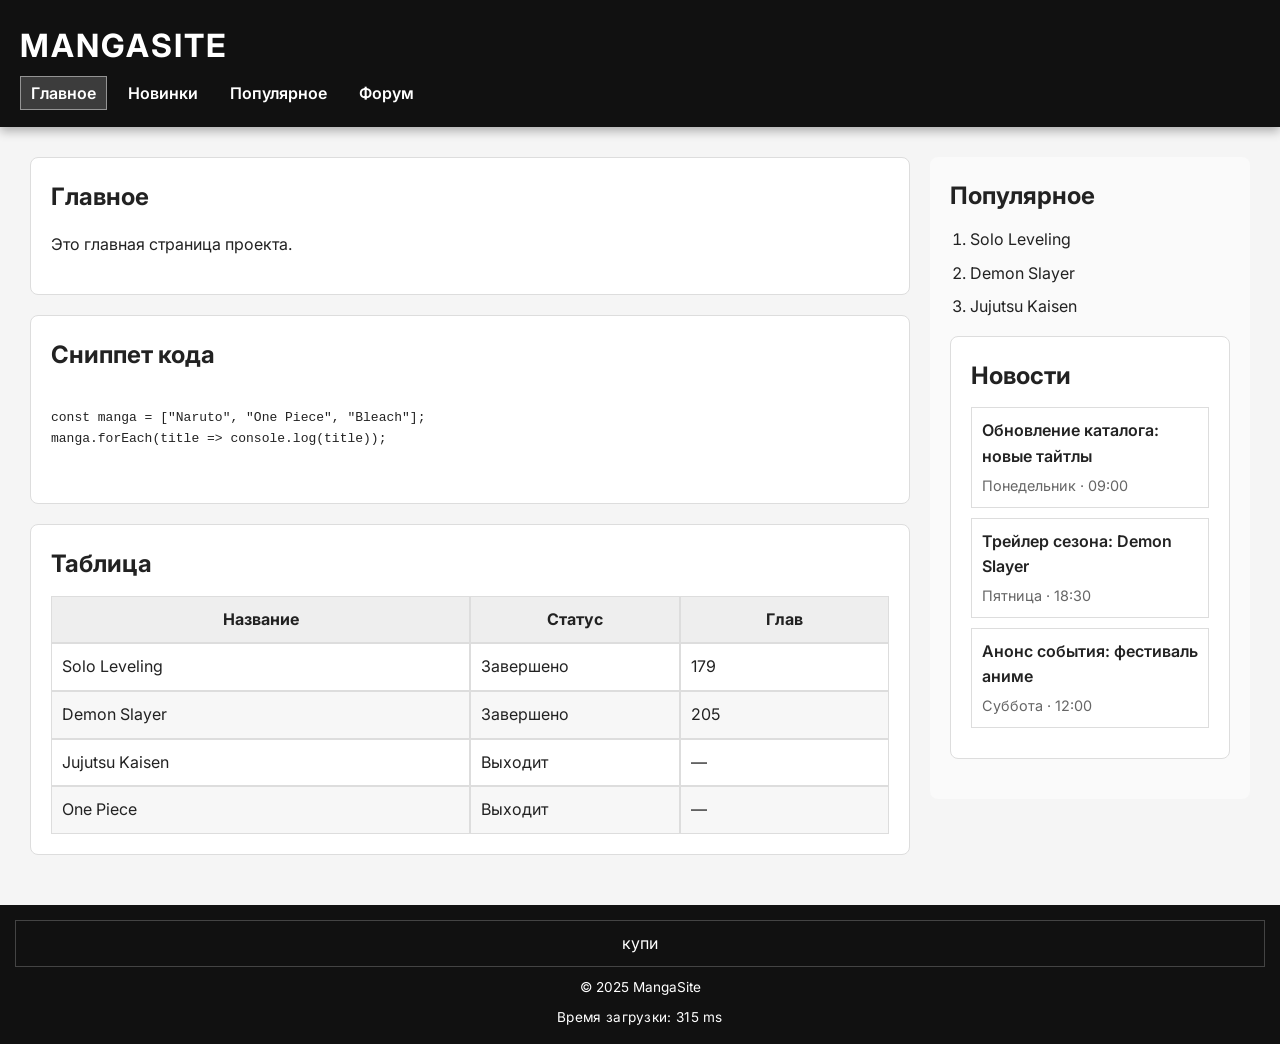
==== commit c415b8ea: "Add files via upload" ====
--- a/index.html
+++ b/index.html
@@ -1,124 +1,116 @@
 <!DOCTYPE html>
 <html lang="ru">
 <head>
-    <meta charset="UTF-8" />
-    <meta name="viewport" content="width=device-width, initial-scale=1" />
-    <title>MangaSite — Главное</title>
-    <link rel="stylesheet" href="styles.css" />
-    <script type="module" src="js/app.js"></script>
+  <meta charset="UTF-8" />
+  <meta name="viewport" content="width=device-width, initial-scale=1" />
+  <title>MangaSite — Главное</title>
+  <link rel="stylesheet" href="styles.css" />
+  <script type="module" src="js/app.js"></script>
 </head>
 <body>
 
 <header class="header">
-    <h1 class="header__title">MangaSite</h1>
-    <nav class="nav">
-        <ul class="nav__list">
-            <li class="nav__item"><a class="nav__link" href="index.html">Главное</a></li>
-            <li class="nav__item"><a class="nav__link" href="new.html">Новинки</a></li>
-            <li class="nav__item"><a class="nav__link" href="popular.html">Популярное</a></li>
-            <li class="nav__item"><a class="nav__link" href="forum.html">Форум</a></li>
-        </ul>
-    </nav>
+  <h1 class="header__title">MangaSite</h1>
+  <nav class="nav">
+    <ul class="nav__list">
+      <li class="nav__item"><a class="nav__link" href="index.html">Главное</a></li>
+      <li class="nav__item"><a class="nav__link" href="new.html">Новинки</a></li>
+      <li class="nav__item"><a class="nav__link" href="popular.html">Популярное</a></li>
+      <li class="nav__item"><a class="nav__link" href="forum.html">Форум</a></li>
+    </ul>
+  </nav>
 </header>
 
 <main class="main">
 
-    <div class="main__content">
+  <div class="main__content">
 
-        <section class="section">
-            <h2 class="section__title">Главное</h2>
-            <p>Это главная страница проекта.</p>
-        </section>
+    <section class="section">
+      <h2 class="section__title">Главное</h2>
+      <p>Это главная страница проекта.</p>
+    </section>
 
-        <section class="section">
-            <h2 class="section__title">Сниппет кода</h2>
-            <pre class="code"><code>
+    <section class="section">
+      <h2 class="section__title">Сниппет кода</h2>
+      <pre class="code"><code>
 const manga = ["Naruto", "One Piece", "Bleach"];
 manga.forEach(title => console.log(title));
       </code></pre>
-        </section>
+    </section>
 
-        <section class="section">
-            <h2 class="section__title">Таблица</h2>
+    <section class="section">
+      <h2 class="section__title">Таблица</h2>
 
-            <table class="table">
-                <thead>
-                <tr>
-                    <th scope="col">Название</th>
-                    <th scope="col">Статус</th>
-                    <th scope="col">Глав</th>
-                </tr>
-                </thead>
-                <tbody>
-                <tr>
-                    <td>Solo Leveling</td>
-                    <td>Завершено</td>
-                    <td>179</td>
-                </tr>
-                <tr>
-                    <td>Demon Slayer</td>
-                    <td>Завершено</td>
-                    <td>205</td>
-                </tr>
-                <tr>
-                    <td>Jujutsu Kaisen</td>
-                    <td>Выходит</td>
-                    <td>—</td>
-                </tr>
-                <tr>
-                    <td>One Piece</td>
-                    <td>Выходит</td>
-                    <td>—</td>
-                </tr>
-                </tbody>
-            </table>
-        </section>
+      <table class="table">
+        <thead>
+        <tr>
+          <th scope="col">Название</th>
+          <th scope="col">Статус</th>
+          <th scope="col">Глав</th>
+        </tr>
+        </thead>
+        <tbody>
+        <tr>
+          <td>Solo Leveling</td>
+          <td>Завершено</td>
+          <td>179</td>
+        </tr>
+        <tr>
+          <td>Demon Slayer</td>
+          <td>Завершено</td>
+          <td>205</td>
+        </tr>
+        <tr>
+          <td>Jujutsu Kaisen</td>
+          <td>Выходит</td>
+          <td>—</td>
+        </tr>
+        <tr>
+          <td>One Piece</td>
+          <td>Выходит</td>
+          <td>—</td>
+        </tr>
+        </tbody>
+      </table>
+    </section>
 
-    </div>
+  </div>
 
-    <aside class="aside">
-        <h2 class="section__title">Популярное</h2>
+  <aside class="aside">
+    <h2 class="section__title">Популярное</h2>
 
-        <ol class="list">
-            <li>Solo Leveling</li>
-            <li>Demon Slayer</li>
-            <li>Jujutsu Kaisen</li>
-        </ol>
+    <ol class="list">
+      <li>Solo Leveling</li>
+      <li>Demon Slayer</li>
+      <li>Jujutsu Kaisen</li>
+    </ol>
 
-        <section class="section section--news">
-            <h2 class="section__title">Новости</h2>
+    <section class="section section--news">
+      <h2 class="section__title">Новости</h2>
 
-            <ul class="news">
-                <li class="news__item">
-                    <p class="news__title">Обновление каталога: новые тайтлы</p>
-                    <p class="news__meta">Понедельник · 09:00</p>
-                </li>
-                <li class="news__item">
-                    <p class="news__title">Трейлер сезона: Demon Slayer</p>
-                    <p class="news__meta">Пятница · 18:30</p>
-                </li>
-                <li class="news__item">
-                    <p class="news__title">Анонс события: фестиваль аниме</p>
-                    <p class="news__meta">Суббота · 12:00</p>
-                </li>
-                <li class="news__item">
-                    <p class="news__title">Выход серии: Jujutsu Kaisen</p>
-                    <p class="news__meta">Сегодня · 19:00</p>
-                </li>
-                <li class="news__item">
-                    <p class="news__title">Новая глава манги: One Piece</p>
-                    <p class="news__meta">Завтра · 10:00</p>
-                </li>
-            </ul>
-        </section>
-    </aside>
+      <ul class="news">
+        <li class="news__item">
+          <p class="news__title">Обновление каталога: новые тайтлы</p>
+          <p class="news__meta">Понедельник · 09:00</p>
+        </li>
+        <li class="news__item">
+          <p class="news__title">Трейлер сезона: Demon Slayer</p>
+          <p class="news__meta">Пятница · 18:30</p>
+        </li>
+        <li class="news__item">
+          <p class="news__title">Анонс события: фестиваль аниме</p>
+          <p class="news__meta">Суббота · 12:00</p>
+        </li>
+      </ul>
+    </section>
+  </aside>
 
 </main>
 
 <footer class="footer">
-    <div class="footer__banner">купи</div>
-    <p class="footer__text">© 2025 MangaSite</p>
-    <p class="footer__load" data-load-time>Время загрузки: ...</p>
+  <div class="footer__banner">купи</div>
+  <p class="footer__text">© 2025 MangaSite</p>
+  <p class="footer__load" data-load-time>Время загрузки: ...</p>
 </footer>
 
 </body>
--- a/styles.css
+++ b/styles.css
@@ -1,6 +1,7 @@
 @import url('https://fonts.googleapis.com/css2?family=Inter:wght@300;400;600;700&display=swap');
 
 [hidden] { display: none !important; }
+* { box-sizing: border-box; }
 
 body {
     font-family: 'Inter', sans-serif;
@@ -133,8 +134,6 @@
 
 .list li { margin-bottom: 8px; }
 
-.section--news { margin-top: 20px; }
-
 .news {
     list-style: none;
     padding: 0;
@@ -156,16 +155,6 @@
     margin: 0;
     font-size: 0.9rem;
     color: #666;
-}
-
-.code {
-    background: #f2f2f2;
-    color: #111;
-    padding: 15px;
-    font-size: 0.95rem;
-    letter-spacing: 0.5px;
-    border: 1px solid #ddd;
-    overflow: auto;
 }
 
 .table {
@@ -230,6 +219,7 @@
 
 .btn:hover { filter: brightness(1.1); }
 .btn:active { transform: translateY(1px); }
+.btn:disabled { opacity: 0.6; cursor: not-allowed; }
 
 .hint {
     margin: 8px 0 0;
@@ -264,9 +254,7 @@
     animation: spin 0.8s linear infinite;
 }
 
-@keyframes spin {
-    to { transform: rotate(360deg); }
-}
+@keyframes spin { to { transform: rotate(360deg); } }
 
 .error {
     border: 1px solid #e0a1a1;
@@ -306,6 +294,66 @@
     color: #111;
     font-weight: 600;
     text-decoration: underline;
+}
+
+.md {
+    display: grid;
+    grid-template-columns: 1fr 1fr;
+    gap: 16px;
+    align-items: start;
+}
+
+.md__editor,
+.md__preview {
+    min-width: 0;
+}
+
+.md__textarea {
+    width: 100%;
+    border: 1px solid #ddd;
+    border-radius: 8px;
+    padding: 12px;
+    font-family: ui-monospace, SFMono-Regular, Menlo, Monaco, Consolas, "Liberation Mono", monospace;
+    font-size: 0.95rem;
+    resize: vertical;
+    background: #fafafa;
+    display: block;
+}
+
+.md__preview-box {
+    border: 1px solid #ddd;
+    border-radius: 8px;
+    padding: 12px;
+    background: #fff;
+    min-height: 260px;
+    overflow: auto;
+}
+
+.md__preview-box p { margin: 0 0 10px; }
+.md__preview-box h1, .md__preview-box h2, .md__preview-box h3 { margin: 0 0 10px; }
+
+/* Убираем чёрный фон и делаем “код-блок” аккуратным светлым */
+.md__preview-box pre {
+    background: #f6f8fa;
+    border: 1px solid #e5e7eb;
+    padding: 12px;
+    border-radius: 10px;
+    overflow: auto;
+    margin: 10px 0;
+}
+
+/* Внутри highlight.js часто добавляет класс .hljs на <code> */
+.md__preview-box pre code {
+    background: transparent;
+    padding: 0;
+    display: block;
+    font-family: ui-monospace, SFMono-Regular, Menlo, Monaco, Consolas, "Liberation Mono", monospace;
+    font-size: 0.95rem;
+    line-height: 1.5;
+}
+
+@media (max-width: 900px) {
+    .md { grid-template-columns: 1fr; }
 }
 
 @media (max-width: 600px) {
@@ -315,17 +363,4 @@
     .footer__banner { display: none; }
     .table { grid-template-columns: minmax(120px, 2fr) minmax(90px, 1fr) minmax(60px, 1fr); }
     .card__media { aspect-ratio: 4 / 3; }
-}
-
-@media (min-width: 1600px) {
-    .main { max-width: 1400px; margin: 0 auto; }
-}
-
-@media (min-width: 2400px) {
-    .main { max-width: 1700px; margin: 0 auto; }
-}
-
-@media (min-width: 3200px) {
-    .main { max-width: 2200px; margin: 0 auto; }
-    .aside { width: 380px; }
 }
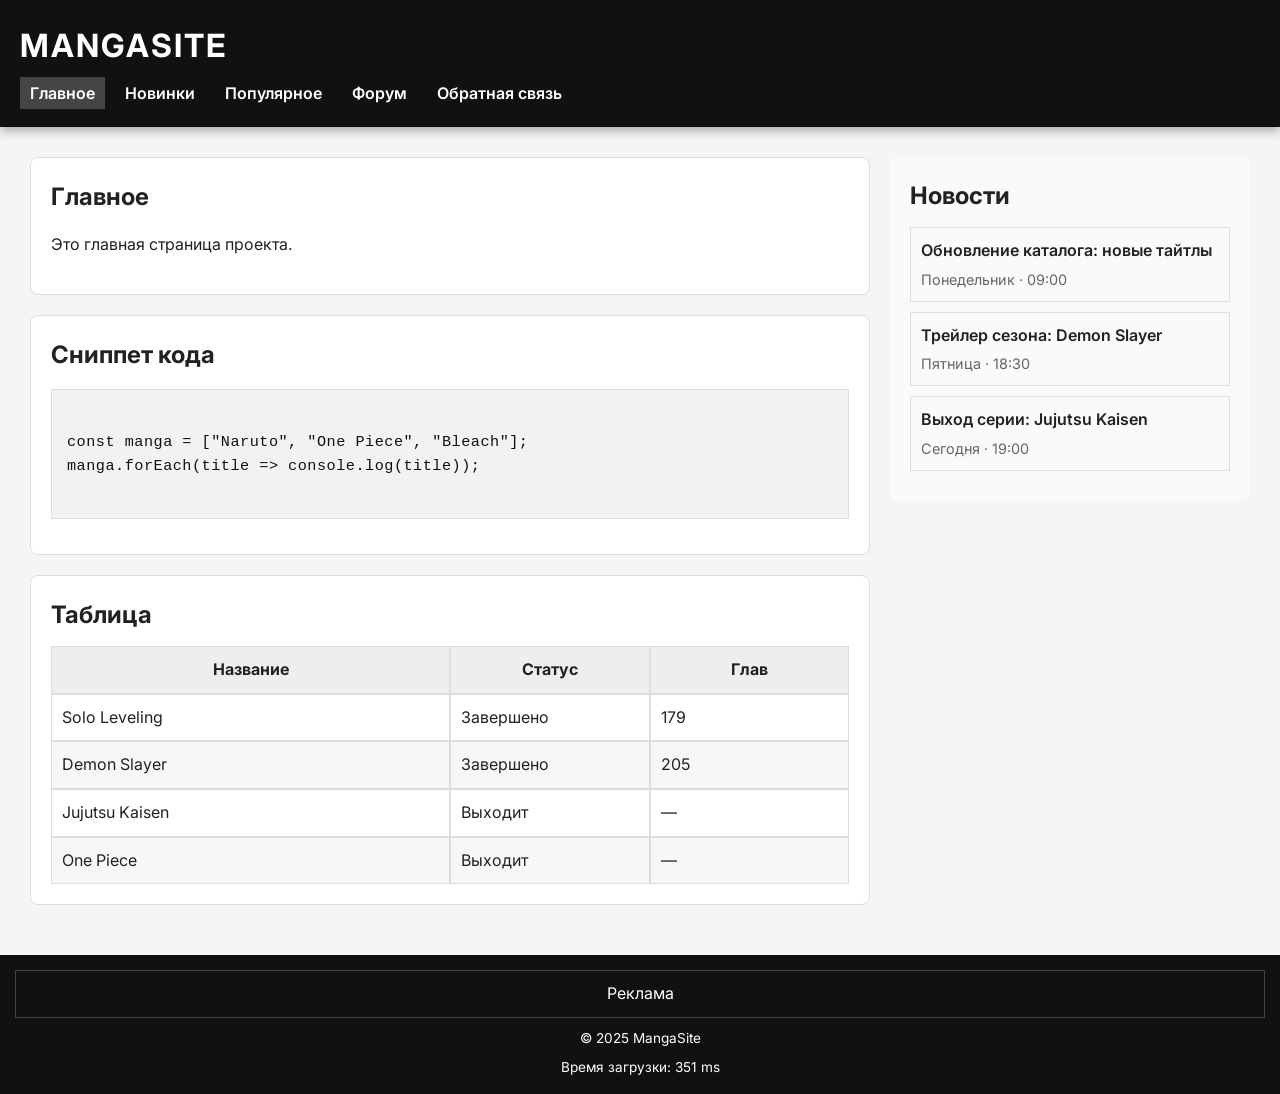
==== commit 04fbe217: "Add files via upload" ====
--- a/index.html
+++ b/index.html
@@ -1,117 +1,107 @@
 <!DOCTYPE html>
 <html lang="ru">
 <head>
-  <meta charset="UTF-8" />
-  <meta name="viewport" content="width=device-width, initial-scale=1" />
-  <title>MangaSite — Главное</title>
-  <link rel="stylesheet" href="styles.css" />
-  <script type="module" src="js/app.js"></script>
+    <meta charset="UTF-8">
+    <meta name="viewport" content="width=device-width, initial-scale=1">
+    <title>MangaSite — Главное</title>
+    <link rel="stylesheet" href="styles.css">
+    <script src="js/app.js"></script>
 </head>
 <body>
 
 <header class="header">
-  <h1 class="header__title">MangaSite</h1>
-  <nav class="nav">
-    <ul class="nav__list">
-      <li class="nav__item"><a class="nav__link" href="index.html">Главное</a></li>
-      <li class="nav__item"><a class="nav__link" href="new.html">Новинки</a></li>
-      <li class="nav__item"><a class="nav__link" href="popular.html">Популярное</a></li>
-      <li class="nav__item"><a class="nav__link" href="forum.html">Форум</a></li>
-    </ul>
-  </nav>
+    <h1 class="header__title">MangaSite</h1>
+    <nav class="nav">
+        <ul class="nav__list">
+            <li class="nav__item"><a class="nav__link" href="index.html">Главное</a></li>
+            <li class="nav__item"><a class="nav__link" href="new.html">Новинки</a></li>
+            <li class="nav__item"><a class="nav__link" href="popular.html">Популярное</a></li>
+            <li class="nav__item"><a class="nav__link" href="forum.html">Форум</a></li>
+            <li class="nav__item"><a class="nav__link" href="feedback.html">Обратная связь</a></li>
+        </ul>
+    </nav>
 </header>
 
 <main class="main">
 
-  <div class="main__content">
+    <div class="main__content">
 
-    <section class="section">
-      <h2 class="section__title">Главное</h2>
-      <p>Это главная страница проекта.</p>
-    </section>
+        <section class="section">
+            <h2 class="section__title">Главное</h2>
+            <p>Это главная страница проекта.</p>
+        </section>
 
-    <section class="section">
-      <h2 class="section__title">Сниппет кода</h2>
-      <pre class="code"><code>
+        <section class="section">
+            <h2 class="section__title">Сниппет кода</h2>
+            <pre class="code"><code>
 const manga = ["Naruto", "One Piece", "Bleach"];
 manga.forEach(title => console.log(title));
       </code></pre>
-    </section>
+        </section>
 
-    <section class="section">
-      <h2 class="section__title">Таблица</h2>
+        <section class="section">
+            <h2 class="section__title">Таблица</h2>
 
-      <table class="table">
-        <thead>
-        <tr>
-          <th scope="col">Название</th>
-          <th scope="col">Статус</th>
-          <th scope="col">Глав</th>
-        </tr>
-        </thead>
-        <tbody>
-        <tr>
-          <td>Solo Leveling</td>
-          <td>Завершено</td>
-          <td>179</td>
-        </tr>
-        <tr>
-          <td>Demon Slayer</td>
-          <td>Завершено</td>
-          <td>205</td>
-        </tr>
-        <tr>
-          <td>Jujutsu Kaisen</td>
-          <td>Выходит</td>
-          <td>—</td>
-        </tr>
-        <tr>
-          <td>One Piece</td>
-          <td>Выходит</td>
-          <td>—</td>
-        </tr>
-        </tbody>
-      </table>
-    </section>
+            <table class="table">
+                <thead>
+                <tr>
+                    <th scope="col">Название</th>
+                    <th scope="col">Статус</th>
+                    <th scope="col">Глав</th>
+                </tr>
+                </thead>
+                <tbody>
+                <tr>
+                    <td>Solo Leveling</td>
+                    <td>Завершено</td>
+                    <td>179</td>
+                </tr>
+                <tr>
+                    <td>Demon Slayer</td>
+                    <td>Завершено</td>
+                    <td>205</td>
+                </tr>
+                <tr>
+                    <td>Jujutsu Kaisen</td>
+                    <td>Выходит</td>
+                    <td>—</td>
+                </tr>
+                <tr>
+                    <td>One Piece</td>
+                    <td>Выходит</td>
+                    <td>—</td>
+                </tr>
+                </tbody>
+            </table>
+        </section>
 
-  </div>
+    </div>
 
-  <aside class="aside">
-    <h2 class="section__title">Популярное</h2>
-
-    <ol class="list">
-      <li>Solo Leveling</li>
-      <li>Demon Slayer</li>
-      <li>Jujutsu Kaisen</li>
-    </ol>
-
-    <section class="section section--news">
-      <h2 class="section__title">Новости</h2>
-
-      <ul class="news">
-        <li class="news__item">
-          <p class="news__title">Обновление каталога: новые тайтлы</p>
-          <p class="news__meta">Понедельник · 09:00</p>
-        </li>
-        <li class="news__item">
-          <p class="news__title">Трейлер сезона: Demon Slayer</p>
-          <p class="news__meta">Пятница · 18:30</p>
-        </li>
-        <li class="news__item">
-          <p class="news__title">Анонс события: фестиваль аниме</p>
-          <p class="news__meta">Суббота · 12:00</p>
-        </li>
-      </ul>
-    </section>
-  </aside>
+    <aside class="aside">
+        <h2 class="section__title">Новости</h2>
+        <ul class="news">
+            <li class="news__item">
+                <p class="news__title">Обновление каталога: новые тайтлы</p>
+                <p class="news__meta">Понедельник · 09:00</p>
+            </li>
+            <li class="news__item">
+                <p class="news__title">Трейлер сезона: Demon Slayer</p>
+                <p class="news__meta">Пятница · 18:30</p>
+            </li>
+            <li class="news__item">
+                <p class="news__title">Выход серии: Jujutsu Kaisen</p>
+                <p class="news__meta">Сегодня · 19:00</p>
+            </li>
+        </ul>
+    </aside>
 
 </main>
 
 <footer class="footer">
-  <div class="footer__banner">купи</div>
-  <p class="footer__text">© 2025 MangaSite</p>
-  <p class="footer__load" data-load-time>Время загрузки: ...</p>
+    <div class="footer__banner">Реклама</div>
+    <p class="footer__text">© 2025 MangaSite</p>
+    <p class="footer__load" data-load-time>Время загрузки: ...</p>
 </footer>
 
 </body>
-</html>+</html>
--- a/styles.css
+++ b/styles.css
@@ -1,7 +1,4 @@
 @import url('https://fonts.googleapis.com/css2?family=Inter:wght@300;400;600;700&display=swap');
-
-[hidden] { display: none !important; }
-* { box-sizing: border-box; }
 
 body {
     font-family: 'Inter', sans-serif;
@@ -37,25 +34,26 @@
     flex-wrap: wrap;
 }
 
-.nav__item { margin: 0; }
+.nav__item {
+    margin: 0;
+}
 
 .nav__link {
     color: white;
     font-weight: 600;
     padding: 6px 10px;
-    border: 1px solid transparent;
+    border: none;
     text-decoration: none;
 }
 
 .nav__link:hover {
     text-decoration: underline;
-    background-color: rgba(255,255,255,0.08);
-    border-color: rgba(255,255,255,0.25);
+    background-color: rgba(255,255,255,0.12);
+    transform: translateY(-1px);
 }
 
 .nav__link--active {
-    background-color: rgba(255,255,255,0.18);
-    border-color: rgba(255,255,255,0.45);
+    background-color: rgba(255,255,255,0.22);
     text-decoration: none;
 }
 
@@ -132,7 +130,13 @@
     padding-left: 20px;
 }
 
-.list li { margin-bottom: 8px; }
+.list li {
+    margin-bottom: 8px;
+}
+
+.section--news {
+    margin-top: 20px;
+}
 
 .news {
     list-style: none;
@@ -155,6 +159,16 @@
     margin: 0;
     font-size: 0.9rem;
     color: #666;
+}
+
+.code {
+    background: #f2f2f2;
+    color: #111;
+    padding: 15px;
+    font-size: 0.95rem;
+    letter-spacing: 0.5px;
+    border: 1px solid #ddd;
+    overflow: auto;
 }
 
 .table {
@@ -166,7 +180,9 @@
 
 .table thead,
 .table tbody,
-.table tr { display: contents; }
+.table tr {
+    display: contents;
+}
 
 .table th,
 .table td {
@@ -179,8 +195,13 @@
     background: #eee;
 }
 
-.table tbody tr:nth-child(odd) td { background: #fff; }
-.table tbody tr:nth-child(even) td { background: #f7f7f7; }
+.table tbody tr:nth-child(odd) td {
+    background: #fff;
+}
+
+.table tbody tr:nth-child(even) td {
+    background: #f7f7f7;
+}
 
 .footer {
     background: #111;
@@ -203,164 +224,136 @@
 .footer__load {
     font-size: 0.85rem;
     margin: 8px 0 0;
-    letter-spacing: 0.3px;
-}
-
-.btn {
-    appearance: none;
-    border: 1px solid #222;
+}
+
+.feedback__list {
+    list-style: none;
+    padding: 0;
+    margin: 0;
+}
+
+.feedback__empty {
+    margin: 0;
+    color: #666;
+}
+
+.feedback__meta {
+    margin: 8px 0 0;
+    color: #666;
+    font-size: 0.9rem;
+}
+
+.feedback__actions {
+    display: flex;
+    gap: 10px;
+    margin-top: 12px;
+    flex-wrap: wrap;
+}
+
+.feedback__btn,
+.feedback-form__btn {
     background: #111;
     color: #fff;
-    padding: 10px 12px;
-    border-radius: 8px;
+    border: 1px solid #111;
+    padding: 8px 12px;
+    font-weight: 600;
     cursor: pointer;
-    font-weight: 600;
-}
-
-.btn:hover { filter: brightness(1.1); }
-.btn:active { transform: translateY(1px); }
-.btn:disabled { opacity: 0.6; cursor: not-allowed; }
-
-.hint {
-    margin: 8px 0 0;
-    color: #555;
-    font-size: 0.92rem;
-}
-
-.toolbar {
-    display: flex;
-    gap: 12px;
-    align-items: center;
+}
+
+.feedback__btn--secondary,
+.feedback-form__btn--secondary {
+    background: transparent;
+    color: #111;
+}
+
+.feedback__btn--danger {
+    background: transparent;
+    color: #111;
+    border-color: #111;
+}
+
+.feedback-form__row,
+.feedback-edit__row {
+    display: flex;
+    flex-direction: column;
+    gap: 6px;
+    margin-bottom: 12px;
+}
+
+.feedback-form__label,
+.feedback-edit__label {
+    font-weight: 600;
+}
+
+.feedback-form__input,
+.feedback-form__textarea,
+.feedback-edit__textarea {
+    border: 1px solid #ddd;
+    padding: 10px;
+    font: inherit;
+}
+
+.feedback-form__textarea,
+.feedback-edit__textarea {
+    min-height: 110px;
+    resize: vertical;
+}
+
+.feedback-form__actions {
+    display: flex;
+    gap: 10px;
     flex-wrap: wrap;
-    margin-bottom: 12px;
-}
-
-.loader-wrap {
-    display: flex;
-    gap: 12px;
-    align-items: center;
-    padding: 12px;
-    border: 1px dashed #bbb;
-    border-radius: 8px;
-    background: #fafafa;
-}
-
-.loader {
-    width: 22px;
-    height: 22px;
-    border: 3px solid rgba(0,0,0,0.15);
-    border-top-color: rgba(0,0,0,0.65);
-    border-radius: 50%;
-    animation: spin 0.8s linear infinite;
-}
-
-@keyframes spin { to { transform: rotate(360deg); } }
-
-.error {
-    border: 1px solid #e0a1a1;
-    background: #ffeaea;
-    color: #7a1c1c;
-    padding: 12px;
-    border-radius: 8px;
-    margin: 10px 0;
-}
-
-.live-content {
-    display: grid;
-    gap: 12px;
-}
-
-.post {
-    border: 1px solid #ddd;
-    border-radius: 8px;
-    padding: 14px;
-    background: #fff;
-}
-
-.post__title {
-    margin: 0 0 6px;
-    font-size: 1.08rem;
-}
-
-.post__meta {
-    margin: 0 0 10px;
-    color: #666;
-    font-size: 0.92rem;
-}
-
-.post__body { margin: 0 0 12px; }
-
-.news__link {
-    color: #111;
-    font-weight: 600;
-    text-decoration: underline;
-}
-
-.md {
-    display: grid;
-    grid-template-columns: 1fr 1fr;
-    gap: 16px;
-    align-items: start;
-}
-
-.md__editor,
-.md__preview {
-    min-width: 0;
-}
-
-.md__textarea {
-    width: 100%;
-    border: 1px solid #ddd;
-    border-radius: 8px;
-    padding: 12px;
-    font-family: ui-monospace, SFMono-Regular, Menlo, Monaco, Consolas, "Liberation Mono", monospace;
-    font-size: 0.95rem;
-    resize: vertical;
-    background: #fafafa;
-    display: block;
-}
-
-.md__preview-box {
-    border: 1px solid #ddd;
-    border-radius: 8px;
-    padding: 12px;
-    background: #fff;
-    min-height: 260px;
-    overflow: auto;
-}
-
-.md__preview-box p { margin: 0 0 10px; }
-.md__preview-box h1, .md__preview-box h2, .md__preview-box h3 { margin: 0 0 10px; }
-
-/* Убираем чёрный фон и делаем “код-блок” аккуратным светлым */
-.md__preview-box pre {
-    background: #f6f8fa;
-    border: 1px solid #e5e7eb;
-    padding: 12px;
-    border-radius: 10px;
-    overflow: auto;
-    margin: 10px 0;
-}
-
-/* Внутри highlight.js часто добавляет класс .hljs на <code> */
-.md__preview-box pre code {
-    background: transparent;
-    padding: 0;
-    display: block;
-    font-family: ui-monospace, SFMono-Regular, Menlo, Monaco, Consolas, "Liberation Mono", monospace;
-    font-size: 0.95rem;
-    line-height: 1.5;
-}
-
-@media (max-width: 900px) {
-    .md { grid-template-columns: 1fr; }
 }
 
 @media (max-width: 600px) {
-    .main { flex-direction: column; padding: 15px; }
-    .aside { display: none; }
-    .nav__list { flex-direction: column; gap: 6px; }
-    .footer__banner { display: none; }
-    .table { grid-template-columns: minmax(120px, 2fr) minmax(90px, 1fr) minmax(60px, 1fr); }
-    .card__media { aspect-ratio: 4 / 3; }
-}+    .main {
+        flex-direction: column;
+        padding: 15px;
+    }
+
+    .aside {
+        display: none;
+    }
+
+    .nav__list {
+        flex-direction: column;
+        gap: 6px;
+    }
+
+    .footer__banner {
+        display: none;
+    }
+
+    .table {
+        grid-template-columns: minmax(120px, 2fr) minmax(90px, 1fr) minmax(60px, 1fr);
+    }
+
+    .card__media {
+        aspect-ratio: 4 / 3;
+    }
+}
+
+@media (min-width: 1600px) {
+    .main {
+        max-width: 1400px;
+        margin: 0 auto;
+    }
+}
+
+@media (min-width: 2400px) {
+    .main {
+        max-width: 1700px;
+        margin: 0 auto;
+    }
+}
+
+@media (min-width: 3200px) {
+    .main {
+        max-width: 2200px;
+        margin: 0 auto;
+    }
+
+    .aside {
+        width: 380px;
+    }
+}
